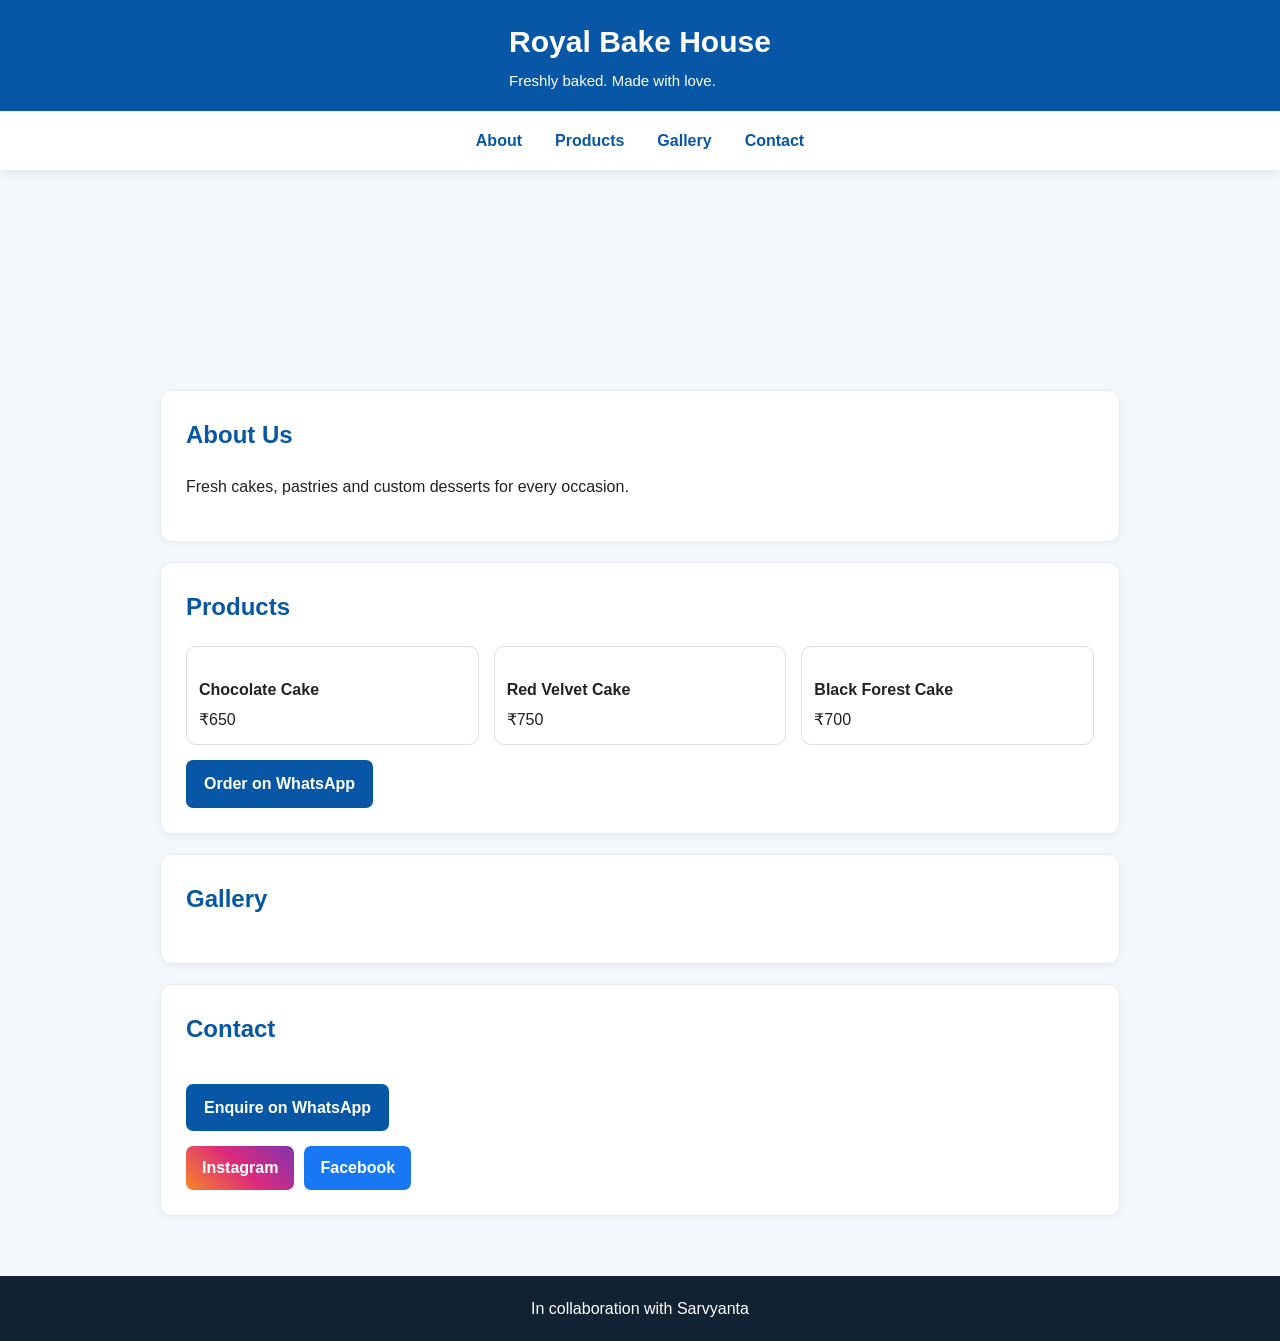
==== index.html @ 45d3e678 "Update index.html" ====
<!DOCTYPE html> <html lang="en"> <head> <meta charset="UTF-8"> <meta name="viewport" content="width=device-width, initial-scale=1.0"> <title>Business Website</title> <link rel="stylesheet" href="stele.css"> </head> <body> <!-- FIXED BUSINESS HEADER + NAVIGATION --> <div id="topBar"> <header> <img id="businessLogo" src="" alt="Business Logo"> <div id="businessIdentity"> <h1 id="businessName"> Business Name </h1> <p id="tagline"> Your business tagline </p> </div> </header> <!-- NAVIGATION --> <nav id="navigation"> <a href="#about" id="navAbout"> About </a> <a href="#services" id="navServices"> Services </a> <a href="#products" id="navProducts"> Products </a> <a href="#gallery" id="navGallery"> Gallery </a> <a href="#contact" id="navContact"> Contact </a> </nav> </div> <!-- MAIN CONTENT --> <main> <!-- ABOUT --> <section id="about"> <h2> About Us </h2> <p id="description"> Business description will appear here. </p> </section> <!-- SERVICES --> <section id="services"> <h2> Our Services </h2> <ul id="servicesList"></ul> </section> <!-- PRODUCTS --> <section id="products"> <h2> Products </h2> <div id="productsList"></div> </section> <!-- GALLERY --> <section id="gallery"> <h2> Gallery </h2> <div id="galleryList"></div> </section> <!-- CONTACT --> <section id="contact"> <h2> Contact </h2> <p id="phone"></p> <p id="location"></p> <!-- WHATSAPP --> <a id="whatsappButton" href="#" target="_blank"> Enquire on WhatsApp </a> <!-- SOCIAL LINKS --> <div id="socialLinks"> <a id="instagramButton" href="#" target="_blank"> Instagram </a> <a id="facebookButton" href="#" target="_blank"> Facebook </a> </div> </section> </main> <!-- FOOTER --> <footer> <p> Powered by Sarvyanta </p> </footer> <!-- GALLERY LIGHTBOX --> <div id="galleryLightbox"> <button id="galleryLightboxClose"> × </button> <button id="galleryPrev"> ‹ </button> <img id="galleryLightboxImage" src="" alt="Gallery Image"> <button id="galleryNext"> › </button> <div id="galleryLightboxCounter"></div> </div> <!-- ALL PHOTOS --> <div id="galleryAllPhotos"> <button id="galleryAllPhotosClose"> × </button> <h2 id="galleryAllPhotosTitle"> All Photos </h2> <div id="galleryAllPhotosGrid"></div> </div> <!-- JAVASCRIPT --> <script src="app.js"></script> </body> </html>
---- stele.css ----
/* =========================================
   SARVYANTA WEBSITE
   ========================================= */

:root {
    --sarvyanta-blue: #0757a6;
    --sarvyanta-light-blue: #eaf4ff;
    --sarvyanta-dark: #123;
    --white: #ffffff;
    --border: #dddddd;
}

* {
    box-sizing: border-box;
}

html {
    scroll-behavior: smooth;
}

body {
    margin: 0;
    font-family: Arial, Helvetica, sans-serif;
    background: #f7f9fc;
    color: #222;
    line-height: 1.6;
}

/* =========================================
   HEADER
   ========================================= */

header {
    text-align: center;
    background: var(--sarvyanta-blue);
    color: white;
    padding: 25px 15px;
}

#businessLogo {
    display: block;
    max-width: 210px;
    max-height: 210px;
    width: auto;
    height: auto;
    margin: 0 auto 15px;
    object-fit: contain;
}

header h1 {
    margin: 5px 0;
    color: white;
    font-size: 30px;
}

#tagline {
    margin: 5px 0;
    color: white;
    font-size: 16px;
}

/* =========================================
   NAVIGATION
   ========================================= */

nav {
    position: sticky;
    top: 0;
    z-index: 100;
    display: flex;
    justify-content: center;
    flex-wrap: wrap;
    gap: 5px;
    background: white;
    padding: 10px;
    box-shadow: 0 2px 6px rgba(0, 0, 0, 0.08);
}

nav a {
    color: var(--sarvyanta-blue);
    text-decoration: none;
    padding: 8px 14px;
    border-radius: 6px;
    font-weight: bold;
}

nav a:hover {
    background: var(--sarvyanta-light-blue);
}

/* =========================================
   MAIN
   ========================================= */

main {
    max-width: 1000px;
    margin: auto;
    padding: 20px;
}

section {
    background: white;
    margin-bottom: 20px;
    padding: 25px;
    border-radius: 12px;
    box-shadow: 0 2px 8px rgba(0, 0, 0, 0.06);
}

section h2 {
    margin-top: 0;
    color: var(--sarvyanta-blue);
}

/* =========================================
   SERVICES
   ========================================= */

#servicesList {
    padding-left: 20px;
}

#servicesList li {
    margin-bottom: 8px;
}

#services strong {
    display: block;
    margin-top: 18px;
    margin-bottom: 5px;
}

#services ul {
    margin-top: 5px;
}

/* =========================================
   WHATSAPP BUTTONS
   ========================================= */

#servicesWhatsappButton,
#productsWhatsappButton,
#whatsappButton {
    display: inline-block;
    margin-top: 15px;
    padding: 11px 18px;
    background: var(--sarvyanta-blue);
    color: white;
    text-decoration: none;
    border-radius: 7px;
    font-weight: bold;
}

#servicesWhatsappButton:hover,
#productsWhatsappButton:hover,
#whatsappButton:hover {
    opacity: 0.9;
}

/* =========================================
   PRODUCTS
   ========================================= */

#productsList {
    display: grid;
    grid-template-columns: repeat(auto-fit, minmax(180px, 1fr));
    gap: 15px;
}

#productsList li {
    list-style: none;
    border: 1px solid var(--border);
    border-radius: 10px;
    padding: 12px;
    background: #fff;
}

#productsList img {
    display: block;
    width: 100%;
    height: 170px;
    object-fit: cover;
    border-radius: 8px;
    margin-bottom: 10px;
}

#productsList strong {
    display: block;
    margin-bottom: 4px;
}

#products strong {
    display: block;
    margin-top: 18px;
}

/* =========================================
   GALLERY
   ========================================= */

#galleryList {
    display: grid;
    grid-template-columns: repeat(3, 1fr);
    gap: 12px;
    margin-top: 15px;
}

.gallery-item {
    width: 100%;
    height: 150px;
    overflow: hidden;
    border-radius: 10px;
    cursor: pointer;
    background: #eee;
}

.gallery-item img {
    display: block;
    width: 100%;
    height: 100%;
    object-fit: cover;
    transition: transform 0.25s ease;
}

.gallery-item:hover img {
    transform: scale(1.05);
}

/* =========================================
   VIEW ALL PHOTOS
   ========================================= */

#galleryViewAll {
    position: relative;
    height: 150px;
    border-radius: 10px;
    cursor: pointer;
    overflow: hidden;
    background: linear-gradient(
        135deg,
        #eaf4ff,
        #d8eaff
    );
    border: 1px solid #c8def5;

    display: flex;
    align-items: center;
    justify-content: center;
    text-align: center;
}

#galleryViewAll::before {
    content: "";
    position: absolute;
    top: 10px;
    left: 15px;
    width: 65px;
    height: 14px;
    background: #b9d9f7;
    border-radius: 5px 5px 0 0;
}

.gallery-folder-content {
    display: flex;
    flex-direction: column;
    align-items: center;
    justify-content: center;
    position: relative;
    z-index: 2;
}

.gallery-folder-icon {
    font-size: 42px;
    line-height: 1;
    margin-bottom: 8px;
}

.gallery-folder-title {
    font-size: 16px;
    font-weight: bold;
    color: var(--sarvyanta-blue);
}

.gallery-folder-count {
    font-size: 13px;
    color: #555;
    margin-top: 3px;
}

/* =========================================
   IMAGE VIEWER
   ========================================= */

#galleryLightbox {
    position: fixed;
    inset: 0;
    z-index: 1000;
    background: rgba(0, 0, 0, 0.95);

    display: none;
    flex-direction: column;
    align-items: center;
    justify-content: center;

    padding: 60px 20px 30px;

    touch-action: pan-y;
}

#galleryLightbox.active {
    display: flex;
}

#galleryLightboxImage {
    max-width: 92vw;
    max-height: 78vh;

    width: auto;
    height: auto;

    object-fit: contain;
    border-radius: 8px;

    user-select: none;
    -webkit-user-drag: none;

    transition: opacity 0.15s ease;
}

/* =========================================
   IMAGE COUNTER
   ========================================= */

#galleryLightboxCounter {
    color: white;
    font-size: 14px;
    margin-top: 12px;
}

/* =========================================
   LEFT / RIGHT BUTTONS
   ========================================= */

#galleryPrev,
#galleryNext {
    position: absolute;
    top: 50%;
    transform: translateY(-50%);

    width: 48px;
    height: 48px;

    border: none;
    border-radius: 50%;

    background: rgba(255, 255, 255, 0.18);
    color: white;

    font-size: 32px;
    line-height: 40px;

    cursor: pointer;

    z-index: 5;
}

#galleryPrev {
    left: 20px;
}

#galleryNext {
    right: 20px;
}

#galleryPrev:hover,
#galleryNext:hover {
    background: rgba(255, 255, 255, 0.3);
}

/* =========================================
   CLOSE BUTTON
   ========================================= */

#galleryLightboxClose {
    position: absolute;

    top: 15px;
    right: 20px;

    width: 45px;
    height: 45px;

    border: none;
    border-radius: 50%;

    background: rgba(255, 255, 255, 0.15);
    color: white;

    font-size: 32px;
    line-height: 40px;

    cursor: pointer;

    z-index: 10;
}

/* =========================================
   ALL PHOTOS
   ========================================= */

#galleryAllPhotos {
    position: fixed;
    inset: 0;
    z-index: 900;

    display: none;

    background: rgba(0, 0, 0, 0.95);

    overflow-y: auto;

    padding: 70px 20px 30px;
}

#galleryAllPhotos.active {
    display: block;
}

#galleryAllPhotosTitle {
    color: white;
    text-align: center;
    margin: 0 0 25px;
    font-size: 24px;
}

#galleryAllPhotosClose {
    position: fixed;

    top: 15px;
    right: 20px;

    width: 45px;
    height: 45px;

    border: none;
    border-radius: 50%;

    background: rgba(255, 255, 255, 0.15);
    color: white;

    font-size: 32px;

    cursor: pointer;

    z-index: 10;
}

#galleryAllPhotosGrid {
    max-width: 1000px;
    margin: auto;

    display: grid;
    grid-template-columns: repeat(3, 1fr);

    gap: 12px;
}

#galleryAllPhotosGrid img {
    width: 100%;
    height: 200px;

    object-fit: cover;

    border-radius: 10px;

    cursor: pointer;

    transition: transform 0.2s ease;
}

#galleryAllPhotosGrid img:hover {
    transform: scale(1.03);
}

/* =========================================
   CONTACT
   ========================================= */

#phone,
#location {
    margin: 8px 0;
}

/* =========================================
   SOCIAL LINKS
   ========================================= */

#socialLinks {
    display: flex;
    flex-wrap: wrap;
    gap: 10px;
    margin-top: 15px;
}

#socialLinks a {
    display: inline-block;
    padding: 9px 16px;

    color: white;
    text-decoration: none;

    border-radius: 7px;
    font-weight: bold;

    background: #333;
}

#socialLinks #instagramButton {
    background: linear-gradient(
        45deg,
        #f58529,
        #dd2a7b,
        #8134af
    );
}

#socialLinks #facebookButton {
    background: #1877f2;
}

/* =========================================
   FOOTER
   ========================================= */

footer {
    text-align: center;

    padding: 20px;

    background: var(--sarvyanta-dark);
    color: white;

    margin-top: 20px;
}

footer p {
    margin: 0;
}

/* =========================================
   MOBILE
   ========================================= */

@media (max-width: 700px) {

    header {
        padding: 20px 12px;
    }

    #businessLogo {
        max-width: 145px;
        max-height: 145px;
    }

    header h1 {
        font-size: 25px;
    }

    nav {
        justify-content: flex-start;
        overflow-x: auto;
        flex-wrap: nowrap;
    }

    nav a {
        white-space: nowrap;
        font-size: 14px;
    }

    main {
        padding: 12px;
    }

    section {
        padding: 18px;
    }

    /* Gallery thumbnails */

    #galleryList {
        grid-template-columns: repeat(2, 1fr);
        gap: 10px;
    }

    .gallery-item {
        height: 125px;
    }

    #galleryViewAll {
        height: 125px;
    }

    .gallery-folder-icon {
        font-size: 34px;
    }

    .gallery-folder-title {
        font-size: 14px;
    }

    .gallery-folder-count {
        font-size: 12px;
    }

    /* Full gallery */

    #galleryAllPhotosGrid {
        grid-template-columns: repeat(2, 1fr);
        gap: 8px;
    }

    #galleryAllPhotosGrid img {
        height: 145px;
    }

    /* Image viewer */

    #galleryLightbox {
        padding: 55px 10px 25px;
    }

    #galleryLightboxImage {
        max-width: 96vw;
        max-height: 75vh;
    }

    #galleryPrev,
    #galleryNext {
        width: 42px;
        height: 42px;

        font-size: 27px;
    }

    #galleryPrev {
        left: 8px;
    }

    #galleryNext {
        right: 8px;
    }

    #galleryLightboxClose,
    #galleryAllPhotosClose {
        width: 40px;
        height: 40px;
        font-size: 28px;
    }

    #productsList {
        grid-template-columns: repeat(2, 1fr);
    }

    #productsList img {
        height: 130px;
    }
}

/* =========================================
   VERY SMALL MOBILE
   ========================================= */

@media (max-width: 400px) {

    #galleryList {
        grid-template-columns: repeat(2, 1fr);
    }

    .gallery-item,
    #galleryViewAll {
        height: 110px;
    }

    #productsList {
        grid-template-columns: 1fr;
    }

    #galleryAllPhotosGrid {
        grid-template-columns: repeat(2, 1fr);
    }

    #galleryAllPhotosGrid img {
        height: 125px;
    }
}

/* ========================================= PROFESSIONAL PAGE BACKGROUND ========================================= */ body { background: #f4f7fb; } /* ========================================= FIXED TOP AREA ========================================= */ #topBar { position: fixed; top: 0; left: 0; right: 0; z-index: 500; background: white; box-shadow: 0 2px 12px rgba(0, 0, 0, 0.10); } /* ========================================= HEADER ========================================= */ #topBar header { position: relative; display: flex; align-items: center; justify-content: center; gap: 18px; background: var(--sarvyanta-blue); padding: 18px 20px; transition: padding 0.25s ease, min-height 0.25s ease; } /* Logo */ #topBar #businessLogo { max-width: 150px; max-height: 150px; margin: 0; transition: max-width 0.25s ease, max-height 0.25s ease; } /* Business identity */ #businessIdentity { text-align: left; } #topBar header h1 { margin: 0 0 3px; color: white; font-size: 30px; transition: font-size 0.25s ease; } #topBar #tagline { margin: 0; color: white; font-size: 15px; } /* ========================================= COMPACT HEADER WHEN SCROLLING ========================================= */ #topBar.scrolled header { padding: 8px 18px; min-height: 62px; } #topBar.scrolled #businessLogo { max-width: 48px; max-height: 48px; } #topBar.scrolled header h1 { font-size: 20px; } #topBar.scrolled #tagline { font-size: 12px; } /* ========================================= NAVIGATION ========================================= */ #topBar nav { position: relative; top: auto; background: white; padding: 8px 10px; border-top: 1px solid #e8edf3; box-shadow: none; } /* ========================================= PAGE CONTENT OFFSET ========================================= */ main { padding-top: 390px; } /* ========================================= PROFESSIONAL SECTIONS ========================================= */ section { background: #ffffff; border: 1px solid #e8edf3; box-shadow: 0 2px 8px rgba(20, 50, 90, 0.05); transition: box-shadow 0.2s ease, transform 0.2s ease; } section:hover { box-shadow: 0 5px 18px rgba(20, 50, 90, 0.08); } /* ========================================= MOBILE ========================================= */ @media (max-width: 700px) { #topBar header { min-height: 150px; padding: 12px 12px; gap: 12px; } #topBar #businessLogo { max-width: 105px; max-height: 105px; } #topBar header h1 { font-size: 22px; } #topBar #tagline { font-size: 13px; } #topBar nav { padding: 7px 8px; } main { padding-top: 205px; } /* Compact mobile header */ #topBar.scrolled header { min-height: 55px; padding: 6px 10px; } #topBar.scrolled #businessLogo { max-width: 42px; max-height: 42px; } #topBar.scrolled header h1 { font-size: 18px; } #topBar.scrolled #tagline { font-size: 11px; } } @media (max-width: 400px) { #topBar header { min-height: 130px; } #topBar #businessLogo { max-width: 85px; max-height: 85px; } #topBar header h1 { font-size: 19px; } main { padding-top: 185px; } }
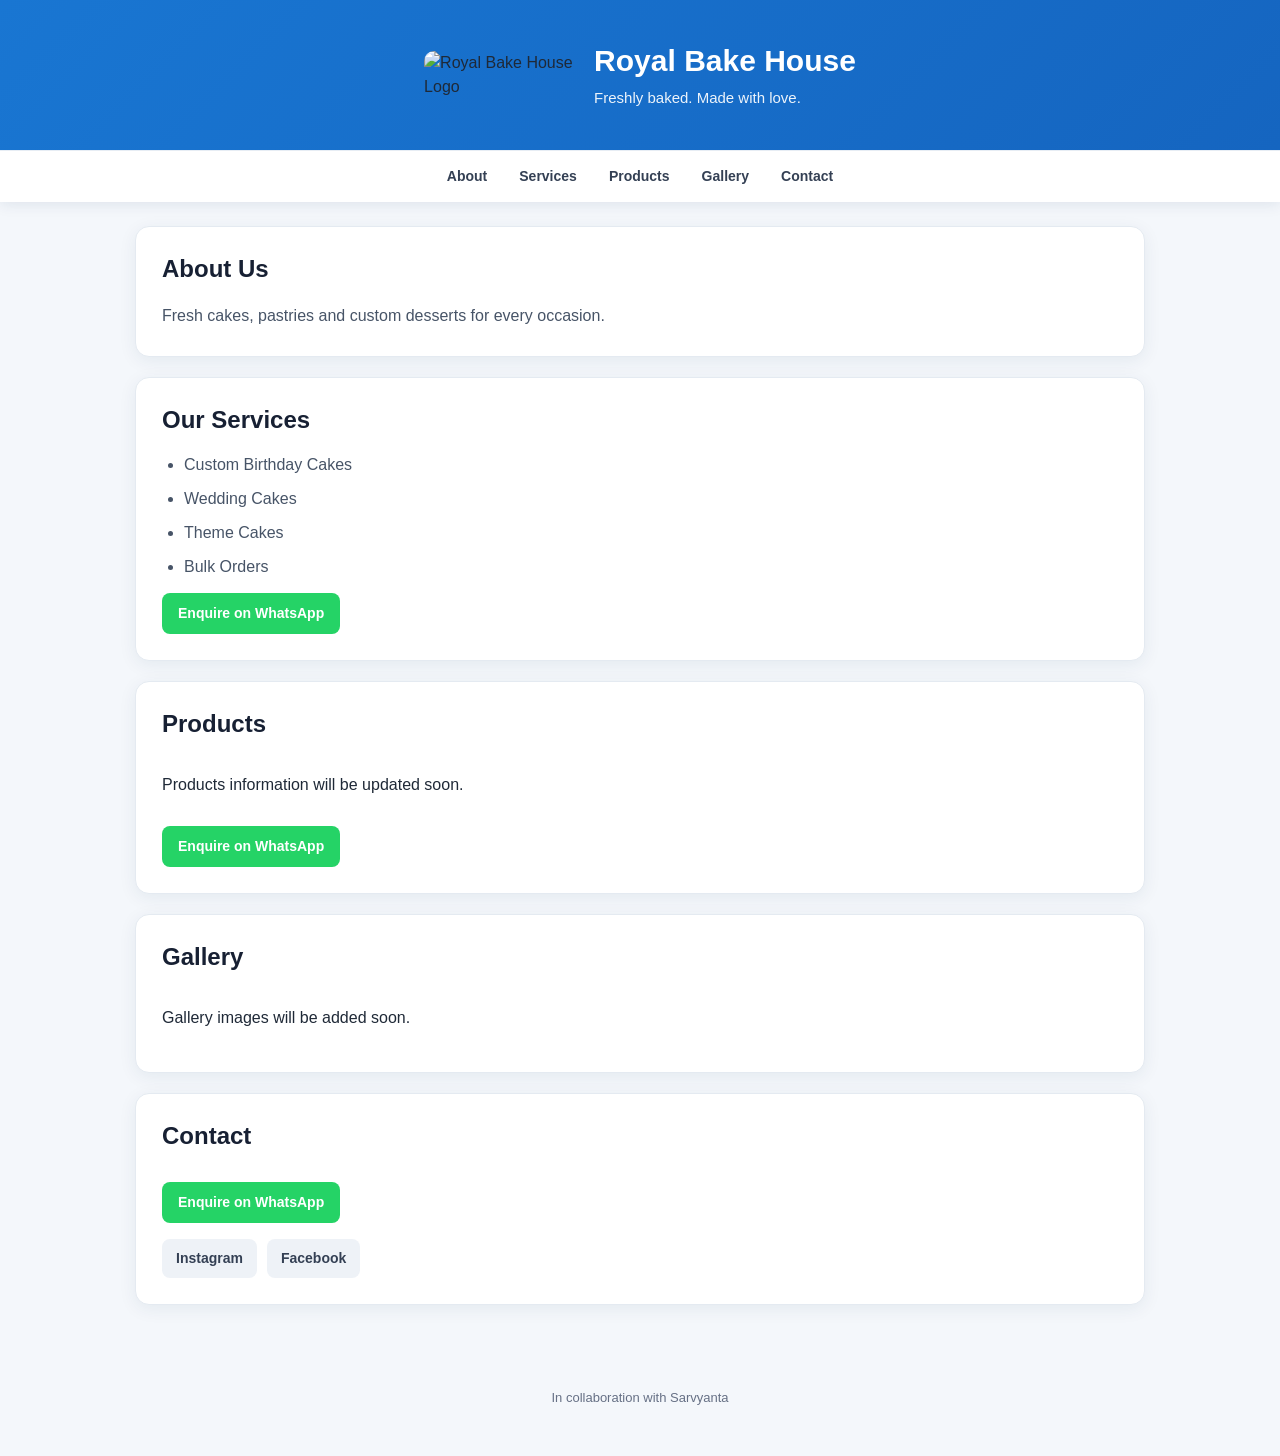
==== commit 45ae4a8a: "Update index.html" ====
--- a/index.html
+++ b/index.html
@@ -1 +1 @@
-<!DOCTYPE html> <html lang="en"> <head> <meta charset="UTF-8"> <meta name="viewport" content="width=device-width, initial-scale=1.0"> <title>Business Website</title> <link rel="stylesheet" href="stele.css"> </head> <body> <!-- FIXED BUSINESS HEADER + NAVIGATION --> <div id="topBar"> <header> <img id="businessLogo" src="" alt="Business Logo"> <div id="businessIdentity"> <h1 id="businessName"> Business Name </h1> <p id="tagline"> Your business tagline </p> </div> </header> <!-- NAVIGATION --> <nav id="navigation"> <a href="#about" id="navAbout"> About </a> <a href="#services" id="navServices"> Services </a> <a href="#products" id="navProducts"> Products </a> <a href="#gallery" id="navGallery"> Gallery </a> <a href="#contact" id="navContact"> Contact </a> </nav> </div> <!-- MAIN CONTENT --> <main> <!-- ABOUT --> <section id="about"> <h2> About Us </h2> <p id="description"> Business description will appear here. </p> </section> <!-- SERVICES --> <section id="services"> <h2> Our Services </h2> <ul id="servicesList"></ul> </section> <!-- PRODUCTS --> <section id="products"> <h2> Products </h2> <div id="productsList"></div> </section> <!-- GALLERY --> <section id="gallery"> <h2> Gallery </h2> <div id="galleryList"></div> </section> <!-- CONTACT --> <section id="contact"> <h2> Contact </h2> <p id="phone"></p> <p id="location"></p> <!-- WHATSAPP --> <a id="whatsappButton" href="#" target="_blank"> Enquire on WhatsApp </a> <!-- SOCIAL LINKS --> <div id="socialLinks"> <a id="instagramButton" href="#" target="_blank"> Instagram </a> <a id="facebookButton" href="#" target="_blank"> Facebook </a> </div> </section> </main> <!-- FOOTER --> <footer> <p> Powered by Sarvyanta </p> </footer> <!-- GALLERY LIGHTBOX --> <div id="galleryLightbox"> <button id="galleryLightboxClose"> × </button> <button id="galleryPrev"> ‹ </button> <img id="galleryLightboxImage" src="" alt="Gallery Image"> <button id="galleryNext"> › </button> <div id="galleryLightboxCounter"></div> </div> <!-- ALL PHOTOS --> <div id="galleryAllPhotos"> <button id="galleryAllPhotosClose"> × </button> <h2 id="galleryAllPhotosTitle"> All Photos </h2> <div id="galleryAllPhotosGrid"></div> </div> <!-- JAVASCRIPT --> <script src="app.js"></script> </body> </html> 
+<!DOCTYPE html> <html lang="en"> <head> <meta charset="UTF-8"> <meta name="viewport" content="width=device-width, initial-scale=1.0"> <title>Business Website</title> <link rel="stylesheet" href="stele.css"> </head> <body> <!-- ================================ HEADER ================================= --> <div id="topBar"> <header> <img id="businessLogo" src="" alt="Business Logo" > <div id="businessIdentity"> <h1 id="businessName"> Business Name </h1> <p id="tagline"> Your business tagline </p> </div> </header> <!-- ================================ NAVIGATION ================================= --> <nav id="navigation"> <a href="#about"> About </a> <a href="#services"> Services </a> <a href="#products"> Products </a> <a href="#gallery"> Gallery </a> <a href="#contact"> Contact </a> </nav> </div> <!-- ================================ MAIN ================================= --> <main> <!-- ABOUT --> <section id="about"> <h2> About Us </h2> <p id="description"> Business description will appear here. </p> </section> <!-- SERVICES --> <section id="services"> <h2> Our Services </h2> <ul id="servicesList"></ul> </section> <!-- PRODUCTS --> <section id="products"> <h2> Products </h2> <div id="productsList"></div> </section> <!-- GALLERY --> <section id="gallery"> <h2> Gallery </h2> <div id="galleryList"></div> </section> <!-- CONTACT --> <section id="contact"> <h2> Contact </h2> <p id="phone"></p> <p id="location"></p> <a id="whatsappButton" href="#" target="_blank" rel="noopener noreferrer" > Enquire on WhatsApp </a> <!-- SOCIAL --> <div id="socialLinks"> <a id="instagramButton" href="#" target="_blank" rel="noopener noreferrer" > Instagram </a> <a id="facebookButton" href="#" target="_blank" rel="noopener noreferrer" > Facebook </a> </div> </section> </main> <!-- ================================ FOOTER ================================= --> <footer> <p> Powered by Sarvyanta </p> </footer> <script src="app.js"></script> </body> </html> 
--- a/stele.css
+++ b/stele.css
@@ -1,696 +1 @@
-/* =========================================
-   SARVYANTA WEBSITE
-   ========================================= */
-
-:root {
-    --sarvyanta-blue: #0757a6;
-    --sarvyanta-light-blue: #eaf4ff;
-    --sarvyanta-dark: #123;
-    --white: #ffffff;
-    --border: #dddddd;
-}
-
-* {
-    box-sizing: border-box;
-}
-
-html {
-    scroll-behavior: smooth;
-}
-
-body {
-    margin: 0;
-    font-family: Arial, Helvetica, sans-serif;
-    background: #f7f9fc;
-    color: #222;
-    line-height: 1.6;
-}
-
-/* =========================================
-   HEADER
-   ========================================= */
-
-header {
-    text-align: center;
-    background: var(--sarvyanta-blue);
-    color: white;
-    padding: 25px 15px;
-}
-
-#businessLogo {
-    display: block;
-    max-width: 210px;
-    max-height: 210px;
-    width: auto;
-    height: auto;
-    margin: 0 auto 15px;
-    object-fit: contain;
-}
-
-header h1 {
-    margin: 5px 0;
-    color: white;
-    font-size: 30px;
-}
-
-#tagline {
-    margin: 5px 0;
-    color: white;
-    font-size: 16px;
-}
-
-/* =========================================
-   NAVIGATION
-   ========================================= */
-
-nav {
-    position: sticky;
-    top: 0;
-    z-index: 100;
-    display: flex;
-    justify-content: center;
-    flex-wrap: wrap;
-    gap: 5px;
-    background: white;
-    padding: 10px;
-    box-shadow: 0 2px 6px rgba(0, 0, 0, 0.08);
-}
-
-nav a {
-    color: var(--sarvyanta-blue);
-    text-decoration: none;
-    padding: 8px 14px;
-    border-radius: 6px;
-    font-weight: bold;
-}
-
-nav a:hover {
-    background: var(--sarvyanta-light-blue);
-}
-
-/* =========================================
-   MAIN
-   ========================================= */
-
-main {
-    max-width: 1000px;
-    margin: auto;
-    padding: 20px;
-}
-
-section {
-    background: white;
-    margin-bottom: 20px;
-    padding: 25px;
-    border-radius: 12px;
-    box-shadow: 0 2px 8px rgba(0, 0, 0, 0.06);
-}
-
-section h2 {
-    margin-top: 0;
-    color: var(--sarvyanta-blue);
-}
-
-/* =========================================
-   SERVICES
-   ========================================= */
-
-#servicesList {
-    padding-left: 20px;
-}
-
-#servicesList li {
-    margin-bottom: 8px;
-}
-
-#services strong {
-    display: block;
-    margin-top: 18px;
-    margin-bottom: 5px;
-}
-
-#services ul {
-    margin-top: 5px;
-}
-
-/* =========================================
-   WHATSAPP BUTTONS
-   ========================================= */
-
-#servicesWhatsappButton,
-#productsWhatsappButton,
-#whatsappButton {
-    display: inline-block;
-    margin-top: 15px;
-    padding: 11px 18px;
-    background: var(--sarvyanta-blue);
-    color: white;
-    text-decoration: none;
-    border-radius: 7px;
-    font-weight: bold;
-}
-
-#servicesWhatsappButton:hover,
-#productsWhatsappButton:hover,
-#whatsappButton:hover {
-    opacity: 0.9;
-}
-
-/* =========================================
-   PRODUCTS
-   ========================================= */
-
-#productsList {
-    display: grid;
-    grid-template-columns: repeat(auto-fit, minmax(180px, 1fr));
-    gap: 15px;
-}
-
-#productsList li {
-    list-style: none;
-    border: 1px solid var(--border);
-    border-radius: 10px;
-    padding: 12px;
-    background: #fff;
-}
-
-#productsList img {
-    display: block;
-    width: 100%;
-    height: 170px;
-    object-fit: cover;
-    border-radius: 8px;
-    margin-bottom: 10px;
-}
-
-#productsList strong {
-    display: block;
-    margin-bottom: 4px;
-}
-
-#products strong {
-    display: block;
-    margin-top: 18px;
-}
-
-/* =========================================
-   GALLERY
-   ========================================= */
-
-#galleryList {
-    display: grid;
-    grid-template-columns: repeat(3, 1fr);
-    gap: 12px;
-    margin-top: 15px;
-}
-
-.gallery-item {
-    width: 100%;
-    height: 150px;
-    overflow: hidden;
-    border-radius: 10px;
-    cursor: pointer;
-    background: #eee;
-}
-
-.gallery-item img {
-    display: block;
-    width: 100%;
-    height: 100%;
-    object-fit: cover;
-    transition: transform 0.25s ease;
-}
-
-.gallery-item:hover img {
-    transform: scale(1.05);
-}
-
-/* =========================================
-   VIEW ALL PHOTOS
-   ========================================= */
-
-#galleryViewAll {
-    position: relative;
-    height: 150px;
-    border-radius: 10px;
-    cursor: pointer;
-    overflow: hidden;
-    background: linear-gradient(
-        135deg,
-        #eaf4ff,
-        #d8eaff
-    );
-    border: 1px solid #c8def5;
-
-    display: flex;
-    align-items: center;
-    justify-content: center;
-    text-align: center;
-}
-
-#galleryViewAll::before {
-    content: "";
-    position: absolute;
-    top: 10px;
-    left: 15px;
-    width: 65px;
-    height: 14px;
-    background: #b9d9f7;
-    border-radius: 5px 5px 0 0;
-}
-
-.gallery-folder-content {
-    display: flex;
-    flex-direction: column;
-    align-items: center;
-    justify-content: center;
-    position: relative;
-    z-index: 2;
-}
-
-.gallery-folder-icon {
-    font-size: 42px;
-    line-height: 1;
-    margin-bottom: 8px;
-}
-
-.gallery-folder-title {
-    font-size: 16px;
-    font-weight: bold;
-    color: var(--sarvyanta-blue);
-}
-
-.gallery-folder-count {
-    font-size: 13px;
-    color: #555;
-    margin-top: 3px;
-}
-
-/* =========================================
-   IMAGE VIEWER
-   ========================================= */
-
-#galleryLightbox {
-    position: fixed;
-    inset: 0;
-    z-index: 1000;
-    background: rgba(0, 0, 0, 0.95);
-
-    display: none;
-    flex-direction: column;
-    align-items: center;
-    justify-content: center;
-
-    padding: 60px 20px 30px;
-
-    touch-action: pan-y;
-}
-
-#galleryLightbox.active {
-    display: flex;
-}
-
-#galleryLightboxImage {
-    max-width: 92vw;
-    max-height: 78vh;
-
-    width: auto;
-    height: auto;
-
-    object-fit: contain;
-    border-radius: 8px;
-
-    user-select: none;
-    -webkit-user-drag: none;
-
-    transition: opacity 0.15s ease;
-}
-
-/* =========================================
-   IMAGE COUNTER
-   ========================================= */
-
-#galleryLightboxCounter {
-    color: white;
-    font-size: 14px;
-    margin-top: 12px;
-}
-
-/* =========================================
-   LEFT / RIGHT BUTTONS
-   ========================================= */
-
-#galleryPrev,
-#galleryNext {
-    position: absolute;
-    top: 50%;
-    transform: translateY(-50%);
-
-    width: 48px;
-    height: 48px;
-
-    border: none;
-    border-radius: 50%;
-
-    background: rgba(255, 255, 255, 0.18);
-    color: white;
-
-    font-size: 32px;
-    line-height: 40px;
-
-    cursor: pointer;
-
-    z-index: 5;
-}
-
-#galleryPrev {
-    left: 20px;
-}
-
-#galleryNext {
-    right: 20px;
-}
-
-#galleryPrev:hover,
-#galleryNext:hover {
-    background: rgba(255, 255, 255, 0.3);
-}
-
-/* =========================================
-   CLOSE BUTTON
-   ========================================= */
-
-#galleryLightboxClose {
-    position: absolute;
-
-    top: 15px;
-    right: 20px;
-
-    width: 45px;
-    height: 45px;
-
-    border: none;
-    border-radius: 50%;
-
-    background: rgba(255, 255, 255, 0.15);
-    color: white;
-
-    font-size: 32px;
-    line-height: 40px;
-
-    cursor: pointer;
-
-    z-index: 10;
-}
-
-/* =========================================
-   ALL PHOTOS
-   ========================================= */
-
-#galleryAllPhotos {
-    position: fixed;
-    inset: 0;
-    z-index: 900;
-
-    display: none;
-
-    background: rgba(0, 0, 0, 0.95);
-
-    overflow-y: auto;
-
-    padding: 70px 20px 30px;
-}
-
-#galleryAllPhotos.active {
-    display: block;
-}
-
-#galleryAllPhotosTitle {
-    color: white;
-    text-align: center;
-    margin: 0 0 25px;
-    font-size: 24px;
-}
-
-#galleryAllPhotosClose {
-    position: fixed;
-
-    top: 15px;
-    right: 20px;
-
-    width: 45px;
-    height: 45px;
-
-    border: none;
-    border-radius: 50%;
-
-    background: rgba(255, 255, 255, 0.15);
-    color: white;
-
-    font-size: 32px;
-
-    cursor: pointer;
-
-    z-index: 10;
-}
-
-#galleryAllPhotosGrid {
-    max-width: 1000px;
-    margin: auto;
-
-    display: grid;
-    grid-template-columns: repeat(3, 1fr);
-
-    gap: 12px;
-}
-
-#galleryAllPhotosGrid img {
-    width: 100%;
-    height: 200px;
-
-    object-fit: cover;
-
-    border-radius: 10px;
-
-    cursor: pointer;
-
-    transition: transform 0.2s ease;
-}
-
-#galleryAllPhotosGrid img:hover {
-    transform: scale(1.03);
-}
-
-/* =========================================
-   CONTACT
-   ========================================= */
-
-#phone,
-#location {
-    margin: 8px 0;
-}
-
-/* =========================================
-   SOCIAL LINKS
-   ========================================= */
-
-#socialLinks {
-    display: flex;
-    flex-wrap: wrap;
-    gap: 10px;
-    margin-top: 15px;
-}
-
-#socialLinks a {
-    display: inline-block;
-    padding: 9px 16px;
-
-    color: white;
-    text-decoration: none;
-
-    border-radius: 7px;
-    font-weight: bold;
-
-    background: #333;
-}
-
-#socialLinks #instagramButton {
-    background: linear-gradient(
-        45deg,
-        #f58529,
-        #dd2a7b,
-        #8134af
-    );
-}
-
-#socialLinks #facebookButton {
-    background: #1877f2;
-}
-
-/* =========================================
-   FOOTER
-   ========================================= */
-
-footer {
-    text-align: center;
-
-    padding: 20px;
-
-    background: var(--sarvyanta-dark);
-    color: white;
-
-    margin-top: 20px;
-}
-
-footer p {
-    margin: 0;
-}
-
-/* =========================================
-   MOBILE
-   ========================================= */
-
-@media (max-width: 700px) {
-
-    header {
-        padding: 20px 12px;
-    }
-
-    #businessLogo {
-        max-width: 145px;
-        max-height: 145px;
-    }
-
-    header h1 {
-        font-size: 25px;
-    }
-
-    nav {
-        justify-content: flex-start;
-        overflow-x: auto;
-        flex-wrap: nowrap;
-    }
-
-    nav a {
-        white-space: nowrap;
-        font-size: 14px;
-    }
-
-    main {
-        padding: 12px;
-    }
-
-    section {
-        padding: 18px;
-    }
-
-    /* Gallery thumbnails */
-
-    #galleryList {
-        grid-template-columns: repeat(2, 1fr);
-        gap: 10px;
-    }
-
-    .gallery-item {
-        height: 125px;
-    }
-
-    #galleryViewAll {
-        height: 125px;
-    }
-
-    .gallery-folder-icon {
-        font-size: 34px;
-    }
-
-    .gallery-folder-title {
-        font-size: 14px;
-    }
-
-    .gallery-folder-count {
-        font-size: 12px;
-    }
-
-    /* Full gallery */
-
-    #galleryAllPhotosGrid {
-        grid-template-columns: repeat(2, 1fr);
-        gap: 8px;
-    }
-
-    #galleryAllPhotosGrid img {
-        height: 145px;
-    }
-
-    /* Image viewer */
-
-    #galleryLightbox {
-        padding: 55px 10px 25px;
-    }
-
-    #galleryLightboxImage {
-        max-width: 96vw;
-        max-height: 75vh;
-    }
-
-    #galleryPrev,
-    #galleryNext {
-        width: 42px;
-        height: 42px;
-
-        font-size: 27px;
-    }
-
-    #galleryPrev {
-        left: 8px;
-    }
-
-    #galleryNext {
-        right: 8px;
-    }
-
-    #galleryLightboxClose,
-    #galleryAllPhotosClose {
-        width: 40px;
-        height: 40px;
-        font-size: 28px;
-    }
-
-    #productsList {
-        grid-template-columns: repeat(2, 1fr);
-    }
-
-    #productsList img {
-        height: 130px;
-    }
-}
-
-/* =========================================
-   VERY SMALL MOBILE
-   ========================================= */
-
-@media (max-width: 400px) {
-
-    #galleryList {
-        grid-template-columns: repeat(2, 1fr);
-    }
-
-    .gallery-item,
-    #galleryViewAll {
-        height: 110px;
-    }
-
-    #productsList {
-        grid-template-columns: 1fr;
-    }
-
-    #galleryAllPhotosGrid {
-        grid-template-columns: repeat(2, 1fr);
-    }
-
-    #galleryAllPhotosGrid img {
-        height: 125px;
-    }
-}
-
-/* ========================================= PROFESSIONAL PAGE BACKGROUND ========================================= */ body { background: #f4f7fb; } /* ========================================= FIXED TOP AREA ========================================= */ #topBar { position: fixed; top: 0; left: 0; right: 0; z-index: 500; background: white; box-shadow: 0 2px 12px rgba(0, 0, 0, 0.10); } /* ========================================= HEADER ========================================= */ #topBar header { position: relative; display: flex; align-items: center; justify-content: center; gap: 18px; background: var(--sarvyanta-blue); padding: 18px 20px; transition: padding 0.25s ease, min-height 0.25s ease; } /* Logo */ #topBar #businessLogo { max-width: 150px; max-height: 150px; margin: 0; transition: max-width 0.25s ease, max-height 0.25s ease; } /* Business identity */ #businessIdentity { text-align: left; } #topBar header h1 { margin: 0 0 3px; color: white; font-size: 30px; transition: font-size 0.25s ease; } #topBar #tagline { margin: 0; color: white; font-size: 15px; } /* ========================================= COMPACT HEADER WHEN SCROLLING ========================================= */ #topBar.scrolled header { padding: 8px 18px; min-height: 62px; } #topBar.scrolled #businessLogo { max-width: 48px; max-height: 48px; } #topBar.scrolled header h1 { font-size: 20px; } #topBar.scrolled #tagline { font-size: 12px; } /* ========================================= NAVIGATION ========================================= */ #topBar nav { position: relative; top: auto; background: white; padding: 8px 10px; border-top: 1px solid #e8edf3; box-shadow: none; } /* ========================================= PAGE CONTENT OFFSET ========================================= */ main { padding-top: 390px; } /* ========================================= PROFESSIONAL SECTIONS ========================================= */ section { background: #ffffff; border: 1px solid #e8edf3; box-shadow: 0 2px 8px rgba(20, 50, 90, 0.05); transition: box-shadow 0.2s ease, transform 0.2s ease; } section:hover { box-shadow: 0 5px 18px rgba(20, 50, 90, 0.08); } /* ========================================= MOBILE ========================================= */ @media (max-width: 700px) { #topBar header { min-height: 150px; padding: 12px 12px; gap: 12px; } #topBar #businessLogo { max-width: 105px; max-height: 105px; } #topBar header h1 { font-size: 22px; } #topBar #tagline { font-size: 13px; } #topBar nav { padding: 7px 8px; } main { padding-top: 205px; } /* Compact mobile header */ #topBar.scrolled header { min-height: 55px; padding: 6px 10px; } #topBar.scrolled #businessLogo { max-width: 42px; max-height: 42px; } #topBar.scrolled header h1 { font-size: 18px; } #topBar.scrolled #tagline { font-size: 11px; } } @media (max-width: 400px) { #topBar header { min-height: 130px; } #topBar #businessLogo { max-width: 85px; max-height: 85px; } #topBar header h1 { font-size: 19px; } main { padding-top: 185px; } } 
+:root { --page-background: #f4f7fb; --card-background: #ffffff; --card-border: #e4eaf1; --soft-shadow: rgba(20, 50, 90, 0.07); --primary: #1976d2; --primary-dark: #125ea8; --text: #1f2937; --muted: #667085; --topbar-height: 0px; } /* ========================================================= GLOBAL ========================================================= */ * { box-sizing: border-box; } html { scroll-behavior: smooth; } body { margin: 0; font-family: Arial, Helvetica, sans-serif; background: var(--page-background); color: var(--text); line-height: 1.5; } img { max-width: 100%; } a { -webkit-tap-highlight-color: transparent; } /* ========================================================= FIXED TOP BAR ========================================================= */ #topBar { position: fixed; top: 0; left: 0; right: 0; z-index: 500; background: #ffffff; box-shadow: 0 2px 14px rgba(20, 50, 90, 0.10); } /* ========================================================= HEADER ========================================================= */ #topBar header { display: flex; align-items: center; justify-content: center; gap: 20px; padding: 20px; min-height: 150px; background: linear-gradient( 135deg, #1976d2 0%, #1565c0 100% ); transition: padding 0.25s ease, min-height 0.25s ease; } /* ========================================================= BUSINESS LOGO ========================================================= */ #businessLogo { display: block; width: auto; height: auto; max-width: 150px; max-height: 150px; object-fit: contain; border-radius: 10px; transition: max-width 0.25s ease, max-height 0.25s ease; } /* ========================================================= BUSINESS IDENTITY ========================================================= */ #businessIdentity { text-align: left; max-width: 650px; } #topBar header h1 { margin: 0; color: #ffffff; font-size: 30px; line-height: 1.2; font-weight: 700; transition: font-size 0.25s ease; } #tagline { margin: 8px 0 0; color: rgba(255, 255, 255, 0.92); font-size: 15px; line-height: 1.4; transition: font-size 0.25s ease, margin 0.25s ease; } /* ========================================================= COMPACT HEADER ON SCROLL ========================================================= */ #topBar.scrolled header { min-height: 62px; padding: 7px 18px; } #topBar.scrolled #businessLogo { max-width: 46px; max-height: 46px; border-radius: 7px; } #topBar.scrolled header h1 { font-size: 20px; } #topBar.scrolled #tagline { font-size: 12px; margin-top: 2px; } /* ========================================================= NAVIGATION ========================================================= */ #navigation { display: flex; justify-content: center; align-items: center; gap: 4px; padding: 7px 10px; background: #ffffff; border-top: 1px solid #e7edf4; } #navigation a { display: inline-block; padding: 8px 14px; color: #344054; text-decoration: none; font-size: 14px; font-weight: 600; border-radius: 7px; transition: background 0.2s ease, color 0.2s ease, transform 0.2s ease; } #navigation a:hover { background: #eef5ff; color: var(--primary); } #navigation a:active { transform: scale(0.97); } /* ========================================================= MAIN CONTENT ========================================================= */ main { width: 100%; max-width: 1050px; margin: 0 auto; padding: calc(var(--topbar-height, 0px) + 24px) 20px 25px; } /* ========================================================= SECTIONS / CARDS ========================================================= */ section { background: var(--card-background); border: 1px solid var(--card-border); border-radius: 14px; padding: 26px; margin-bottom: 20px; box-shadow: 0 4px 18px var(--soft-shadow); scroll-margin-top: calc(var(--topbar-height, 0px) + 14px); } section h2 { margin: 0 0 18px; font-size: 24px; line-height: 1.3; color: #172033; } /* ========================================================= ABOUT ========================================================= */ #description { white-space: pre-line; line-height: 1.75; margin: 0; color: #475467; } /* ========================================================= SERVICES ========================================================= */ #servicesList { margin: 0; padding-left: 22px; } #servicesList li { margin-bottom: 9px; line-height: 1.55; color: #475467; } #servicesList li:last-child { margin-bottom: 0; } /* ========================================================= NOTES ========================================================= */ .services-notes, .products-notes { margin-top: 20px; padding: 15px 17px; background: #f8fafc; border: 1px solid #e5eaf0; border-radius: 9px; } .services-notes p, .products-notes p { margin: 7px 0; line-height: 1.5; font-size: 14px; color: #475467; } .services-notes p:first-child, .products-notes p:first-child { margin-top: 0; } .services-notes p:last-child, .products-notes p:last-child { margin-bottom: 0; } /* ========================================================= PRODUCTS ========================================================= */ #productsList { display: grid; grid-template-columns: repeat( auto-fit, minmax(230px, 1fr) ); gap: 16px; } .product-card { padding: 20px; background: #ffffff; border: 1px solid #e4eaf1; border-radius: 11px; box-shadow: 0 3px 12px rgba(20, 50, 90, 0.05); transition: transform 0.2s ease, box-shadow 0.2s ease; } .product-card:hover { transform: translateY(-2px); box-shadow: 0 6px 18px rgba(20, 50, 90, 0.09); } .product-card h3 { margin: 0 0 10px; font-size: 17px; line-height: 1.4; color: #1f2937; } .product-card p { color: #667085; line-height: 1.5; } .product-price { font-weight: 700; font-size: 19px; margin: 12px 0; color: #172033; } /* ========================================================= WHATSAPP BUTTONS ========================================================= */ .whatsapp-enquire, .whatsapp-order, #whatsappButton { display: inline-block; margin-top: 13px; padding: 10px 16px; border-radius: 8px; background: #25d366; color: #ffffff; text-decoration: none; font-size: 14px; font-weight: 700; transition: opacity 0.2s ease, transform 0.2s ease; } .whatsapp-enquire:hover, .whatsapp-order:hover, #whatsappButton:hover { opacity: 0.9; transform: translateY(-1px); } .whatsapp-enquire:active, .whatsapp-order:active, #whatsappButton:active { transform: translateY(0); } /* ========================================================= GALLERY ========================================================= */ #galleryList { display: grid; grid-template-columns: repeat( auto-fit, minmax(180px, 1fr) ); gap: 13px; } .gallery-item { position: relative; overflow: hidden; border-radius: 11px; background: #f3f5f8; cursor: pointer; border: 1px solid #e5eaf0; } .gallery-item img { display: block; width: 100%; aspect-ratio: 1 / 1; object-fit: cover; transition: transform 0.3s ease; } .gallery-item:hover img { transform: scale(1.05); } /* ========================================================= VIEW ALL PHOTOS ========================================================= */ .gallery-folder { display: flex; align-items: center; justify-content: center; min-height: 180px; padding: 20px; border-radius: 11px; background: #f8fafc; border: 1px dashed #cbd5e1; text-align: center; font-weight: 700; color: #475467; cursor: pointer; transition: background 0.2s ease, border-color 0.2s ease, color 0.2s ease; } .gallery-folder:hover { background: #eef5ff; border-color: #90baf0; color: var(--primary); } /* ========================================================= GALLERY LIGHTBOX ========================================================= */ #galleryLightbox { display: none; position: fixed; inset: 0; z-index: 1000; align-items: center; justify-content: center; background: rgba(0, 0, 0, 0.94); padding: 20px; } #galleryLightboxImage { max-width: 90vw; max-height: 85vh; object-fit: contain; border-radius: 4px; } /* ========================================================= LIGHTBOX BUTTONS ========================================================= */ #galleryLightboxClose, #galleryPrev, #galleryNext, #galleryAllPhotosClose { border: 0; background: transparent; color: #ffffff; cursor: pointer; } #galleryLightboxClose { position: absolute; top: 12px; right: 18px; font-size: 38px; line-height: 1; padding: 5px; } #galleryPrev, #galleryNext { position: absolute; top: 50%; transform: translateY(-50%); font-size: 50px; line-height: 1; padding: 12px 20px; } #galleryPrev { left: 8px; } #galleryNext { right: 8px; } #galleryLightboxCounter { position: absolute; bottom: 15px; left: 50%; transform: translateX(-50%); color: #ffffff; font-size: 14px; } /* ========================================================= ALL PHOTOS ========================================================= */ #galleryAllPhotos { display: none; position: fixed; inset: 0; z-index: 900; overflow-y: auto; padding: 65px 20px 35px; background: #ffffff; } #galleryAllPhotosTitle { max-width: 1050px; margin: 0 auto 22px; font-size: 25px; color: #172033; } #galleryAllPhotosGrid { max-width: 1050px; margin: auto; display: grid; grid-template-columns: repeat( auto-fit, minmax(160px, 1fr) ); gap: 13px; } #galleryAllPhotosGrid img { display: block; width: 100%; aspect-ratio: 1 / 1; object-fit: cover; border-radius: 9px; cursor: pointer; border: 1px solid #e5eaf0; transition: transform 0.2s ease; } #galleryAllPhotosGrid img:hover { transform: scale(1.02); } #galleryAllPhotosClose { position: fixed; top: 13px; right: 18px; z-index: 10; color: #222222; font-size: 36px; line-height: 1; } /* ========================================================= CONTACT ========================================================= */ #contact p { line-height: 1.6; color: #475467; } #socialLinks { display: flex; flex-wrap: wrap; gap: 10px; margin-top: 16px; } #socialLinks a { display: inline-block; padding: 9px 14px; border-radius: 8px; background: #eef2f7; color: #344054; text-decoration: none; font-size: 14px; font-weight: 600; transition: background 0.2s ease, color 0.2s ease; } #socialLinks a:hover { background: #e5edf8; color: var(--primary); } /* ========================================================= FOOTER ========================================================= */ footer { padding: 25px 15px 35px; text-align: center; color: #667085; font-size: 13px; } /* ========================================================= MOBILE ========================================================= */ @media (max-width: 600px) { #topBar header { min-height: 150px; padding: 12px; gap: 12px; } #businessLogo { max-width: 100px; max-height: 100px; border-radius: 8px; } #businessIdentity { max-width: calc(100% - 115px); } #topBar header h1 { font-size: 22px; } #tagline { font-size: 13px; margin-top: 6px; } /* Navigation */ #navigation { overflow-x: auto; justify-content: flex-start; white-space: nowrap; padding: 7px 8px; scrollbar-width: none; } #navigation::-webkit-scrollbar { display: none; } #navigation a { flex: 0 0 auto; padding: 7px 11px; font-size: 13px; } /* Compact header */ #topBar.scrolled header { min-height: 55px; padding: 6px 10px; } #topBar.scrolled #businessLogo { max-width: 40px; max-height: 40px; } #topBar.scrolled header h1 { font-size: 18px; } #topBar.scrolled #tagline { font-size: 11px; margin-top: 2px; } /* Main */ main { padding: calc(var(--topbar-height, 0px) + 12px) 12px 15px; } /* Cards */ section { padding: 19px; margin-bottom: 15px; border-radius: 11px; } section h2 { font-size: 21px; margin-bottom: 15px; } /* Products */ #productsList { grid-template-columns: 1fr; } /* Gallery */ #galleryList { grid-template-columns: repeat( 2, minmax(0, 1fr) ); } .gallery-folder { min-height: 150px; } /* Lightbox */ #galleryLightbox { padding: 10px; } #galleryLightboxImage { max-width: 94vw; max-height: 78vh; } #galleryPrev, #galleryNext { font-size: 38px; padding: 10px; } #galleryPrev { left: 2px; } #galleryNext { right: 2px; } /* All photos */ #galleryAllPhotos { padding: 58px 12px 25px; } #galleryAllPhotosGrid { grid-template-columns: repeat( 2, minmax(0, 1fr) ); gap: 9px; } } /* ========================================================= VERY SMALL MOBILE ========================================================= */ @media (max-width: 380px) { #topBar header { gap: 8px; } #businessLogo { max-width: 82px; max-height: 82px; } #businessIdentity { max-width: calc(100% - 92px); } #topBar header h1 { font-size: 19px; } #tagline { font-size: 12px; } #galleryList { grid-template-columns: 1fr; } } 
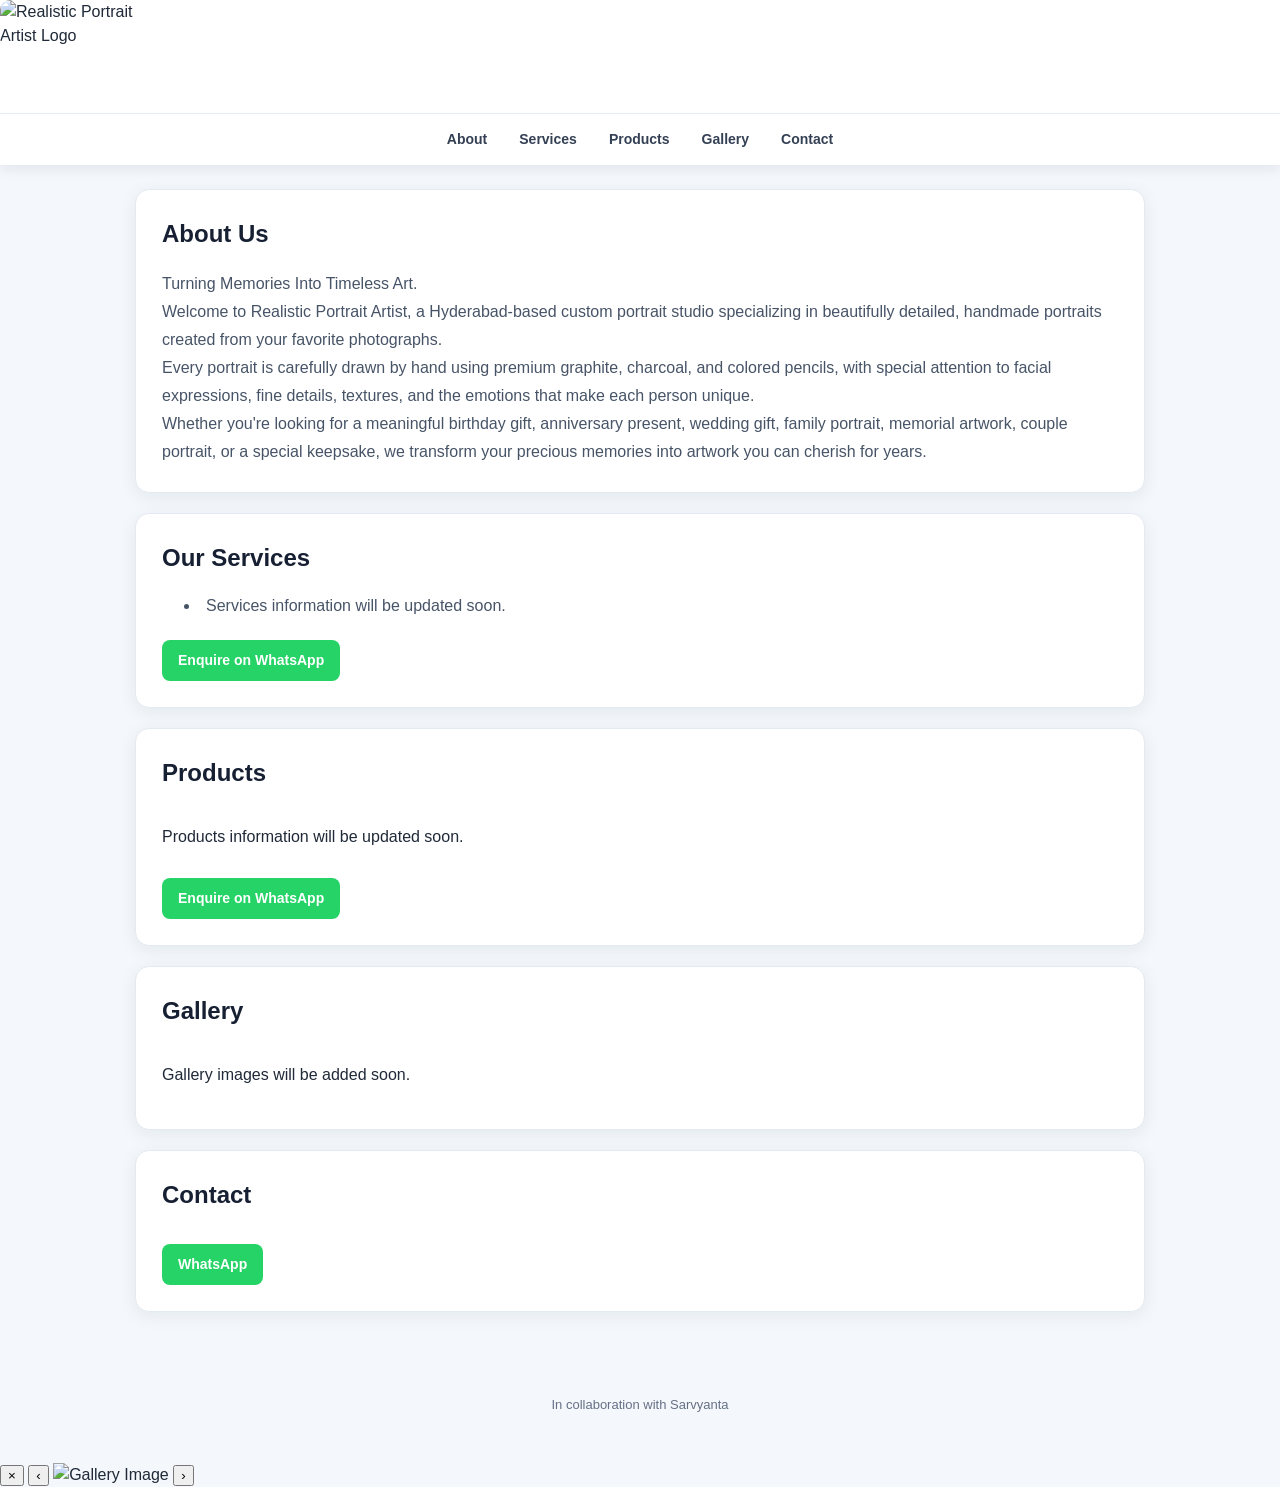
==== commit 4ecb8b3b: "Update index.html" ====
--- a/index.html
+++ b/index.html
@@ -1 +1,176 @@
-<!DOCTYPE html> <html lang="en"> <head> <meta charset="UTF-8"> <meta name="viewport" content="width=device-width, initial-scale=1.0"> <title>Business Website</title> <link rel="stylesheet" href="stele.css"> </head> <body> <!-- ================================ HEADER ================================= --> <div id="topBar"> <header> <img id="businessLogo" src="" alt="Business Logo" > <div id="businessIdentity"> <h1 id="businessName"> Business Name </h1> <p id="tagline"> Your business tagline </p> </div> </header> <!-- ================================ NAVIGATION ================================= --> <nav id="navigation"> <a href="#about"> About </a> <a href="#services"> Services </a> <a href="#products"> Products </a> <a href="#gallery"> Gallery </a> <a href="#contact"> Contact </a> </nav> </div> <!-- ================================ MAIN ================================= --> <main> <!-- ABOUT --> <section id="about"> <h2> About Us </h2> <p id="description"> Business description will appear here. </p> </section> <!-- SERVICES --> <section id="services"> <h2> Our Services </h2> <ul id="servicesList"></ul> </section> <!-- PRODUCTS --> <section id="products"> <h2> Products </h2> <div id="productsList"></div> </section> <!-- GALLERY --> <section id="gallery"> <h2> Gallery </h2> <div id="galleryList"></div> </section> <!-- CONTACT --> <section id="contact"> <h2> Contact </h2> <p id="phone"></p> <p id="location"></p> <a id="whatsappButton" href="#" target="_blank" rel="noopener noreferrer" > Enquire on WhatsApp </a> <!-- SOCIAL --> <div id="socialLinks"> <a id="instagramButton" href="#" target="_blank" rel="noopener noreferrer" > Instagram </a> <a id="facebookButton" href="#" target="_blank" rel="noopener noreferrer" > Facebook </a> </div> </section> </main> <!-- ================================ FOOTER ================================= --> <footer> <p> Powered by Sarvyanta </p> </footer> <script src="app.js"></script> </body> </html> 
+<!DOCTYPE html>
+<html lang="en">
+<head>
+    <meta charset="UTF-8">
+    <meta name="viewport" content="width=device-width, initial-scale=1.0">
+
+    <title>Realistic Portrait Artist</title>
+
+    <link rel="stylesheet" href="stele.css">
+</head>
+
+<body>
+
+<header id="topBar">
+
+    <div class="header-inner">
+
+        <div class="brand">
+
+            <img
+                id="businessLogo"
+                src=""
+                alt="Business Logo"
+            >
+
+            <div>
+                <h1 id="businessName">Loading...</h1>
+                <p id="tagline"></p>
+            </div>
+
+        </div>
+
+    </div>
+
+    <nav id="navigation">
+        <a href="#about">About</a>
+        <a href="#services">Services</a>
+        <a href="#products">Products</a>
+        <a href="#gallery">Gallery</a>
+        <a href="#contact">Contact</a>
+    </nav>
+
+</header>
+
+
+<main>
+
+    <!-- ABOUT -->
+
+    <section id="about" class="section-card">
+
+        <h2>About Us</h2>
+
+        <p id="description"></p>
+
+    </section>
+
+
+    <!-- SERVICES -->
+
+    <section id="services" class="section-card">
+
+        <h2>Our Services</h2>
+
+        <div id="servicesList"></div>
+
+    </section>
+
+
+    <!-- PRODUCTS -->
+
+    <section id="products" class="section-card">
+
+        <h2>Products</h2>
+
+        <div id="productsList"></div>
+
+        <div id="productsNotes"></div>
+
+    </section>
+
+
+    <!-- GALLERY -->
+
+    <section id="gallery" class="section-card">
+
+        <h2>Gallery</h2>
+
+        <div id="galleryList" class="gallery-grid"></div>
+
+    </section>
+
+
+    <!-- CONTACT -->
+
+    <section id="contact" class="section-card">
+
+        <h2>Contact</h2>
+
+        <p id="phone"></p>
+
+        <p id="location"></p>
+
+        <div class="contact-buttons">
+
+            <a
+                id="whatsappButton"
+                class="button whatsapp"
+                href="#"
+                target="_blank"
+                rel="noopener noreferrer"
+            >
+                WhatsApp
+            </a>
+
+            <a
+                id="instagramButton"
+                class="button instagram"
+                href="#"
+                target="_blank"
+                rel="noopener noreferrer"
+            >
+                Instagram
+            </a>
+
+            <a
+                id="facebookButton"
+                class="button facebook"
+                href="#"
+                target="_blank"
+                rel="noopener noreferrer"
+            >
+                Facebook
+            </a>
+
+        </div>
+
+    </section>
+
+</main>
+
+
+<footer>
+
+    <p>Powered by Sarvyanta</p>
+
+</footer>
+
+
+<!-- GALLERY LIGHTBOX -->
+
+<div id="lightbox" class="lightbox">
+
+    <button id="lightboxClose" class="lightbox-close">
+        ×
+    </button>
+
+    <button id="lightboxPrev" class="lightbox-arrow left">
+        ‹
+    </button>
+
+    <img id="lightboxImage" src="" alt="Gallery Image">
+
+    <button id="lightboxNext" class="lightbox-arrow right">
+        ›
+    </button>
+
+    <div id="lightboxCounter"></div>
+
+</div>
+
+
+<script src="app.js"></script>
+
+</body>
+</html>
--- a/stele.css
+++ b/stele.css
@@ -1 +1 @@
-:root { --page-background: #f4f7fb; --card-background: #ffffff; --card-border: #e4eaf1; --soft-shadow: rgba(20, 50, 90, 0.07); --primary: #1976d2; --primary-dark: #125ea8; --text: #1f2937; --muted: #667085; --topbar-height: 0px; } /* ========================================================= GLOBAL ========================================================= */ * { box-sizing: border-box; } html { scroll-behavior: smooth; } body { margin: 0; font-family: Arial, Helvetica, sans-serif; background: var(--page-background); color: var(--text); line-height: 1.5; } img { max-width: 100%; } a { -webkit-tap-highlight-color: transparent; } /* ========================================================= FIXED TOP BAR ========================================================= */ #topBar { position: fixed; top: 0; left: 0; right: 0; z-index: 500; background: #ffffff; box-shadow: 0 2px 14px rgba(20, 50, 90, 0.10); } /* ========================================================= HEADER ========================================================= */ #topBar header { display: flex; align-items: center; justify-content: center; gap: 20px; padding: 20px; min-height: 150px; background: linear-gradient( 135deg, #1976d2 0%, #1565c0 100% ); transition: padding 0.25s ease, min-height 0.25s ease; } /* ========================================================= BUSINESS LOGO ========================================================= */ #businessLogo { display: block; width: auto; height: auto; max-width: 150px; max-height: 150px; object-fit: contain; border-radius: 10px; transition: max-width 0.25s ease, max-height 0.25s ease; } /* ========================================================= BUSINESS IDENTITY ========================================================= */ #businessIdentity { text-align: left; max-width: 650px; } #topBar header h1 { margin: 0; color: #ffffff; font-size: 30px; line-height: 1.2; font-weight: 700; transition: font-size 0.25s ease; } #tagline { margin: 8px 0 0; color: rgba(255, 255, 255, 0.92); font-size: 15px; line-height: 1.4; transition: font-size 0.25s ease, margin 0.25s ease; } /* ========================================================= COMPACT HEADER ON SCROLL ========================================================= */ #topBar.scrolled header { min-height: 62px; padding: 7px 18px; } #topBar.scrolled #businessLogo { max-width: 46px; max-height: 46px; border-radius: 7px; } #topBar.scrolled header h1 { font-size: 20px; } #topBar.scrolled #tagline { font-size: 12px; margin-top: 2px; } /* ========================================================= NAVIGATION ========================================================= */ #navigation { display: flex; justify-content: center; align-items: center; gap: 4px; padding: 7px 10px; background: #ffffff; border-top: 1px solid #e7edf4; } #navigation a { display: inline-block; padding: 8px 14px; color: #344054; text-decoration: none; font-size: 14px; font-weight: 600; border-radius: 7px; transition: background 0.2s ease, color 0.2s ease, transform 0.2s ease; } #navigation a:hover { background: #eef5ff; color: var(--primary); } #navigation a:active { transform: scale(0.97); } /* ========================================================= MAIN CONTENT ========================================================= */ main { width: 100%; max-width: 1050px; margin: 0 auto; padding: calc(var(--topbar-height, 0px) + 24px) 20px 25px; } /* ========================================================= SECTIONS / CARDS ========================================================= */ section { background: var(--card-background); border: 1px solid var(--card-border); border-radius: 14px; padding: 26px; margin-bottom: 20px; box-shadow: 0 4px 18px var(--soft-shadow); scroll-margin-top: calc(var(--topbar-height, 0px) + 14px); } section h2 { margin: 0 0 18px; font-size: 24px; line-height: 1.3; color: #172033; } /* ========================================================= ABOUT ========================================================= */ #description { white-space: pre-line; line-height: 1.75; margin: 0; color: #475467; } /* ========================================================= SERVICES ========================================================= */ #servicesList { margin: 0; padding-left: 22px; } #servicesList li { margin-bottom: 9px; line-height: 1.55; color: #475467; } #servicesList li:last-child { margin-bottom: 0; } /* ========================================================= NOTES ========================================================= */ .services-notes, .products-notes { margin-top: 20px; padding: 15px 17px; background: #f8fafc; border: 1px solid #e5eaf0; border-radius: 9px; } .services-notes p, .products-notes p { margin: 7px 0; line-height: 1.5; font-size: 14px; color: #475467; } .services-notes p:first-child, .products-notes p:first-child { margin-top: 0; } .services-notes p:last-child, .products-notes p:last-child { margin-bottom: 0; } /* ========================================================= PRODUCTS ========================================================= */ #productsList { display: grid; grid-template-columns: repeat( auto-fit, minmax(230px, 1fr) ); gap: 16px; } .product-card { padding: 20px; background: #ffffff; border: 1px solid #e4eaf1; border-radius: 11px; box-shadow: 0 3px 12px rgba(20, 50, 90, 0.05); transition: transform 0.2s ease, box-shadow 0.2s ease; } .product-card:hover { transform: translateY(-2px); box-shadow: 0 6px 18px rgba(20, 50, 90, 0.09); } .product-card h3 { margin: 0 0 10px; font-size: 17px; line-height: 1.4; color: #1f2937; } .product-card p { color: #667085; line-height: 1.5; } .product-price { font-weight: 700; font-size: 19px; margin: 12px 0; color: #172033; } /* ========================================================= WHATSAPP BUTTONS ========================================================= */ .whatsapp-enquire, .whatsapp-order, #whatsappButton { display: inline-block; margin-top: 13px; padding: 10px 16px; border-radius: 8px; background: #25d366; color: #ffffff; text-decoration: none; font-size: 14px; font-weight: 700; transition: opacity 0.2s ease, transform 0.2s ease; } .whatsapp-enquire:hover, .whatsapp-order:hover, #whatsappButton:hover { opacity: 0.9; transform: translateY(-1px); } .whatsapp-enquire:active, .whatsapp-order:active, #whatsappButton:active { transform: translateY(0); } /* ========================================================= GALLERY ========================================================= */ #galleryList { display: grid; grid-template-columns: repeat( auto-fit, minmax(180px, 1fr) ); gap: 13px; } .gallery-item { position: relative; overflow: hidden; border-radius: 11px; background: #f3f5f8; cursor: pointer; border: 1px solid #e5eaf0; } .gallery-item img { display: block; width: 100%; aspect-ratio: 1 / 1; object-fit: cover; transition: transform 0.3s ease; } .gallery-item:hover img { transform: scale(1.05); } /* ========================================================= VIEW ALL PHOTOS ========================================================= */ .gallery-folder { display: flex; align-items: center; justify-content: center; min-height: 180px; padding: 20px; border-radius: 11px; background: #f8fafc; border: 1px dashed #cbd5e1; text-align: center; font-weight: 700; color: #475467; cursor: pointer; transition: background 0.2s ease, border-color 0.2s ease, color 0.2s ease; } .gallery-folder:hover { background: #eef5ff; border-color: #90baf0; color: var(--primary); } /* ========================================================= GALLERY LIGHTBOX ========================================================= */ #galleryLightbox { display: none; position: fixed; inset: 0; z-index: 1000; align-items: center; justify-content: center; background: rgba(0, 0, 0, 0.94); padding: 20px; } #galleryLightboxImage { max-width: 90vw; max-height: 85vh; object-fit: contain; border-radius: 4px; } /* ========================================================= LIGHTBOX BUTTONS ========================================================= */ #galleryLightboxClose, #galleryPrev, #galleryNext, #galleryAllPhotosClose { border: 0; background: transparent; color: #ffffff; cursor: pointer; } #galleryLightboxClose { position: absolute; top: 12px; right: 18px; font-size: 38px; line-height: 1; padding: 5px; } #galleryPrev, #galleryNext { position: absolute; top: 50%; transform: translateY(-50%); font-size: 50px; line-height: 1; padding: 12px 20px; } #galleryPrev { left: 8px; } #galleryNext { right: 8px; } #galleryLightboxCounter { position: absolute; bottom: 15px; left: 50%; transform: translateX(-50%); color: #ffffff; font-size: 14px; } /* ========================================================= ALL PHOTOS ========================================================= */ #galleryAllPhotos { display: none; position: fixed; inset: 0; z-index: 900; overflow-y: auto; padding: 65px 20px 35px; background: #ffffff; } #galleryAllPhotosTitle { max-width: 1050px; margin: 0 auto 22px; font-size: 25px; color: #172033; } #galleryAllPhotosGrid { max-width: 1050px; margin: auto; display: grid; grid-template-columns: repeat( auto-fit, minmax(160px, 1fr) ); gap: 13px; } #galleryAllPhotosGrid img { display: block; width: 100%; aspect-ratio: 1 / 1; object-fit: cover; border-radius: 9px; cursor: pointer; border: 1px solid #e5eaf0; transition: transform 0.2s ease; } #galleryAllPhotosGrid img:hover { transform: scale(1.02); } #galleryAllPhotosClose { position: fixed; top: 13px; right: 18px; z-index: 10; color: #222222; font-size: 36px; line-height: 1; } /* ========================================================= CONTACT ========================================================= */ #contact p { line-height: 1.6; color: #475467; } #socialLinks { display: flex; flex-wrap: wrap; gap: 10px; margin-top: 16px; } #socialLinks a { display: inline-block; padding: 9px 14px; border-radius: 8px; background: #eef2f7; color: #344054; text-decoration: none; font-size: 14px; font-weight: 600; transition: background 0.2s ease, color 0.2s ease; } #socialLinks a:hover { background: #e5edf8; color: var(--primary); } /* ========================================================= FOOTER ========================================================= */ footer { padding: 25px 15px 35px; text-align: center; color: #667085; font-size: 13px; } /* ========================================================= MOBILE ========================================================= */ @media (max-width: 600px) { #topBar header { min-height: 150px; padding: 12px; gap: 12px; } #businessLogo { max-width: 100px; max-height: 100px; border-radius: 8px; } #businessIdentity { max-width: calc(100% - 115px); } #topBar header h1 { font-size: 22px; } #tagline { font-size: 13px; margin-top: 6px; } /* Navigation */ #navigation { overflow-x: auto; justify-content: flex-start; white-space: nowrap; padding: 7px 8px; scrollbar-width: none; } #navigation::-webkit-scrollbar { display: none; } #navigation a { flex: 0 0 auto; padding: 7px 11px; font-size: 13px; } /* Compact header */ #topBar.scrolled header { min-height: 55px; padding: 6px 10px; } #topBar.scrolled #businessLogo { max-width: 40px; max-height: 40px; } #topBar.scrolled header h1 { font-size: 18px; } #topBar.scrolled #tagline { font-size: 11px; margin-top: 2px; } /* Main */ main { padding: calc(var(--topbar-height, 0px) + 12px) 12px 15px; } /* Cards */ section { padding: 19px; margin-bottom: 15px; border-radius: 11px; } section h2 { font-size: 21px; margin-bottom: 15px; } /* Products */ #productsList { grid-template-columns: 1fr; } /* Gallery */ #galleryList { grid-template-columns: repeat( 2, minmax(0, 1fr) ); } .gallery-folder { min-height: 150px; } /* Lightbox */ #galleryLightbox { padding: 10px; } #galleryLightboxImage { max-width: 94vw; max-height: 78vh; } #galleryPrev, #galleryNext { font-size: 38px; padding: 10px; } #galleryPrev { left: 2px; } #galleryNext { right: 2px; } /* All photos */ #galleryAllPhotos { padding: 58px 12px 25px; } #galleryAllPhotosGrid { grid-template-columns: repeat( 2, minmax(0, 1fr) ); gap: 9px; } } /* ========================================================= VERY SMALL MOBILE ========================================================= */ @media (max-width: 380px) { #topBar header { gap: 8px; } #businessLogo { max-width: 82px; max-height: 82px; } #businessIdentity { max-width: calc(100% - 92px); } #topBar header h1 { font-size: 19px; } #tagline { font-size: 12px; } #galleryList { grid-template-columns: 1fr; } } 
+:root { --page-background: #f4f7fb; --card-background: #ffffff; --card-border: #e4eaf1; --primary: #1976d2; --primary-dark: #125ea8; --text: #1f2937; --muted: #667085; --topbar-height: 0px; } /* ========================================= GLOBAL ========================================= */ * { box-sizing: border-box; } html { scroll-behavior: smooth; } body { margin: 0; font-family: Arial, Helvetica, sans-serif; background: var(--page-background); color: var(--text); line-height: 1.5; } img { max-width: 100%; } a { -webkit-tap-highlight-color: transparent; } /* ========================================= TOP BAR ========================================= */ #topBar { position: fixed; top: 0; left: 0; right: 0; z-index: 500; background: #ffffff; box-shadow: 0 2px 14px rgba(20, 50, 90, 0.10); } /* ========================================= HEADER ========================================= */ #topBar header { display: flex; align-items: center; justify-content: center; gap: 20px; padding: 20px; min-height: 150px; background: linear-gradient( 135deg, #1976d2 0%, #1565c0 100% ); transition: min-height 0.25s ease, padding 0.25s ease; } /* ========================================= LOGO ========================================= */ #businessLogo { display: block; width: auto; height: auto; max-width: 150px; max-height: 150px; object-fit: contain; border-radius: 10px; transition: max-width 0.25s ease, max-height 0.25s ease; } /* ========================================= BUSINESS IDENTITY ========================================= */ #businessIdentity { max-width: 650px; text-align: left; } #businessName { margin: 0; color: #ffffff; font-size: 30px; line-height: 1.2; font-weight: 700; } #tagline { margin: 8px 0 0; color: rgba(255,255,255,0.92); font-size: 15px; line-height: 1.4; } /* ========================================= SCROLLED HEADER ========================================= */ #topBar.scrolled header { min-height: 62px; padding: 7px 18px; } #topBar.scrolled #businessLogo { max-width: 46px; max-height: 46px; border-radius: 7px; } #topBar.scrolled #businessName { font-size: 20px; } #topBar.scrolled #tagline { font-size: 12px; margin-top: 2px; } /* ========================================= NAVIGATION ========================================= */ #navigation { display: flex; justify-content: center; align-items: center; gap: 4px; padding: 7px 10px; background: #ffffff; border-top: 1px solid #e7edf4; } #navigation a { display: inline-block; padding: 8px 14px; color: #344054; text-decoration: none; font-size: 14px; font-weight: 600; border-radius: 7px; transition: background 0.2s ease, color 0.2s ease; } #navigation a:hover { background: #eef5ff; color: var(--primary); } /* ========================================= MAIN ========================================= */ main { width: 100%; max-width: 1050px; margin: 0 auto; padding: calc(var(--topbar-height) + 24px) 20px 25px; } /* ========================================= SECTIONS ========================================= */ section { background: #ffffff; border: 1px solid var(--card-border); border-radius: 14px; padding: 26px; margin-bottom: 20px; box-shadow: 0 4px 18px rgba(20,50,90,0.07); scroll-margin-top: calc(var(--topbar-height) + 14px); } section h2 { margin: 0 0 18px; font-size: 24px; color: #172033; } /* ========================================= ABOUT ========================================= */ #description { margin: 0; white-space: pre-line; line-height: 1.75; color: #475467; } /* ========================================= SERVICES ========================================= */ #servicesList { margin: 0; padding-left: 22px; } #servicesList li { margin-bottom: 9px; color: #475467; } /* ========================================= NOTES ========================================= */ .services-notes, .products-notes { margin-top: 20px; padding: 15px 17px; background: #f8fafc; border: 1px solid #e5eaf0; border-radius: 9px; } .services-notes p, .products-notes p { margin: 7px 0; font-size: 14px; color: #475467; } /* ========================================= PRODUCTS ========================================= */ #productsList { display: grid; grid-template-columns: repeat( auto-fit, minmax(230px, 1fr) ); gap: 16px; } .product-card { padding: 20px; background: #ffffff; border: 1px solid #e4eaf1; border-radius: 11px; box-shadow: 0 3px 12px rgba(20,50,90,0.05); } .product-card h3 { margin: 0 0 10px; font-size: 17px; color: #1f2937; } .product-description { color: #667085; } .product-price { margin: 12px 0; font-size: 19px; font-weight: 700; color: #172033; } /* ========================================= WHATSAPP ========================================= */ .whatsapp-enquire, .whatsapp-order, #whatsappButton { display: inline-block; margin-top: 13px; padding: 10px 16px; border-radius: 8px; background: #25d366; color: #ffffff; text-decoration: none; font-size: 14px; font-weight: 700; } .whatsapp-enquire:hover, .whatsapp-order:hover, #whatsappButton:hover { opacity: 0.9; } /* ========================================= GALLERY ========================================= */ #galleryList { display: grid; grid-template-columns: repeat( auto-fit, minmax(180px, 1fr) ); gap: 13px; } .gallery-item { overflow: hidden; border-radius: 11px; background: #f3f5f8; border: 1px solid #e5eaf0; cursor: pointer; } .gallery-item img { display: block; width: 100%; aspect-ratio: 1 / 1; object-fit: cover; transition: transform 0.3s ease; } .gallery-item:hover img { transform: scale(1.05); } /* ========================================= VIEW ALL ========================================= */ .gallery-folder { display: flex; align-items: center; justify-content: center; min-height: 180px; padding: 20px; border-radius: 11px; background: #f8fafc; border: 1px dashed #cbd5e1; text-align: center; font-weight: 700; color: #475467; cursor: pointer; } .gallery-folder:hover { background: #eef5ff; color: var(--primary); } /* ========================================= LIGHTBOX ========================================= */ #galleryLightbox { display: none; position: fixed; inset: 0; z-index: 1000; align-items: center; justify-content: center; background: rgba(0,0,0,0.94); padding: 20px; } #galleryLightboxImage { max-width: 90vw; max-height: 85vh; object-fit: contain; } #galleryLightbox button { position: absolute; border: 0; background: transparent; color: #ffffff; cursor: pointer; } #galleryLightboxClose { top: 12px; right: 18px; font-size: 38px; } #galleryPrev, #galleryNext { top: 50%; transform: translateY(-50%); font-size: 50px; } #galleryPrev { left: 8px; } #galleryNext { right: 8px; } #galleryLightboxCounter { position: absolute; bottom: 15px; left: 50%; transform: translateX(-50%); color: #ffffff; font-size: 14px; } /* ========================================= ALL PHOTOS ========================================= */ #galleryAllPhotos { display: none; position: fixed; inset: 0; z-index: 900; overflow-y: auto; padding: 65px 20px 35px; background: #ffffff; } #galleryAllPhotosTitle { max-width: 1050px; margin: 0 auto 22px; font-size: 25px; } #galleryAllPhotosGrid { max-width: 1050px; margin: auto; display: grid; grid-template-columns: repeat( auto-fit, minmax(160px, 1fr) ); gap: 13px; } #galleryAllPhotosGrid img { display: block; width: 100%; aspect-ratio: 1 / 1; object-fit: cover; border-radius: 9px; cursor: pointer; } #galleryAllPhotosClose { position: fixed; top: 13px; right: 18px; z-index: 10; border: 0; background: transparent; color: #222222; font-size: 36px; cursor: pointer; } /* ========================================= CONTACT ========================================= */ #contact p { color: #475467; } #socialLinks { display: flex; flex-wrap: wrap; gap: 10px; margin-top: 16px; } #socialLinks a { display: inline-block; padding: 9px 14px; border-radius: 8px; background: #eef2f7; color: #344054; text-decoration: none; font-size: 14px; font-weight: 600; } #socialLinks a:hover { background: #e5edf8; color: var(--primary); } /* ========================================= FOOTER ========================================= */ footer { padding: 25px 15px 35px; text-align: center; color: #667085; font-size: 13px; } /* ========================================= MOBILE ========================================= */ @media (max-width: 600px) { #topBar header { min-height: 150px; padding: 12px; gap: 12px; } #businessLogo { max-width: 100px; max-height: 100px; } #businessIdentity { max-width: calc(100% - 115px); } #businessName { font-size: 22px; } #tagline { font-size: 13px; } #navigation { overflow-x: auto; justify-content: flex-start; white-space: nowrap; } #navigation a { flex: 0 0 auto; padding: 7px 11px; font-size: 13px; } #topBar.scrolled header { min-height: 55px; padding: 6px 10px; } #topBar.scrolled #businessLogo { max-width: 40px; max-height: 40px; } #topBar.scrolled #businessName { font-size: 18px; } #topBar.scrolled #tagline { font-size: 11px; } main { padding: calc(var(--topbar-height) + 12px) 12px 15px; } section { padding: 19px; margin-bottom: 15px; border-radius: 11px; } section h2 { font-size: 21px; } #productsList { grid-template-columns: 1fr; } #galleryList { grid-template-columns: repeat(2, 1fr); } #galleryLightboxImage { max-width: 94vw; max-height: 78vh; } #galleryPrev, #galleryNext { font-size: 38px; } #galleryAllPhotos { padding: 58px 12px 25px; } #galleryAllPhotosGrid { grid-template-columns: repeat(2, 1fr); gap: 9px; } } 
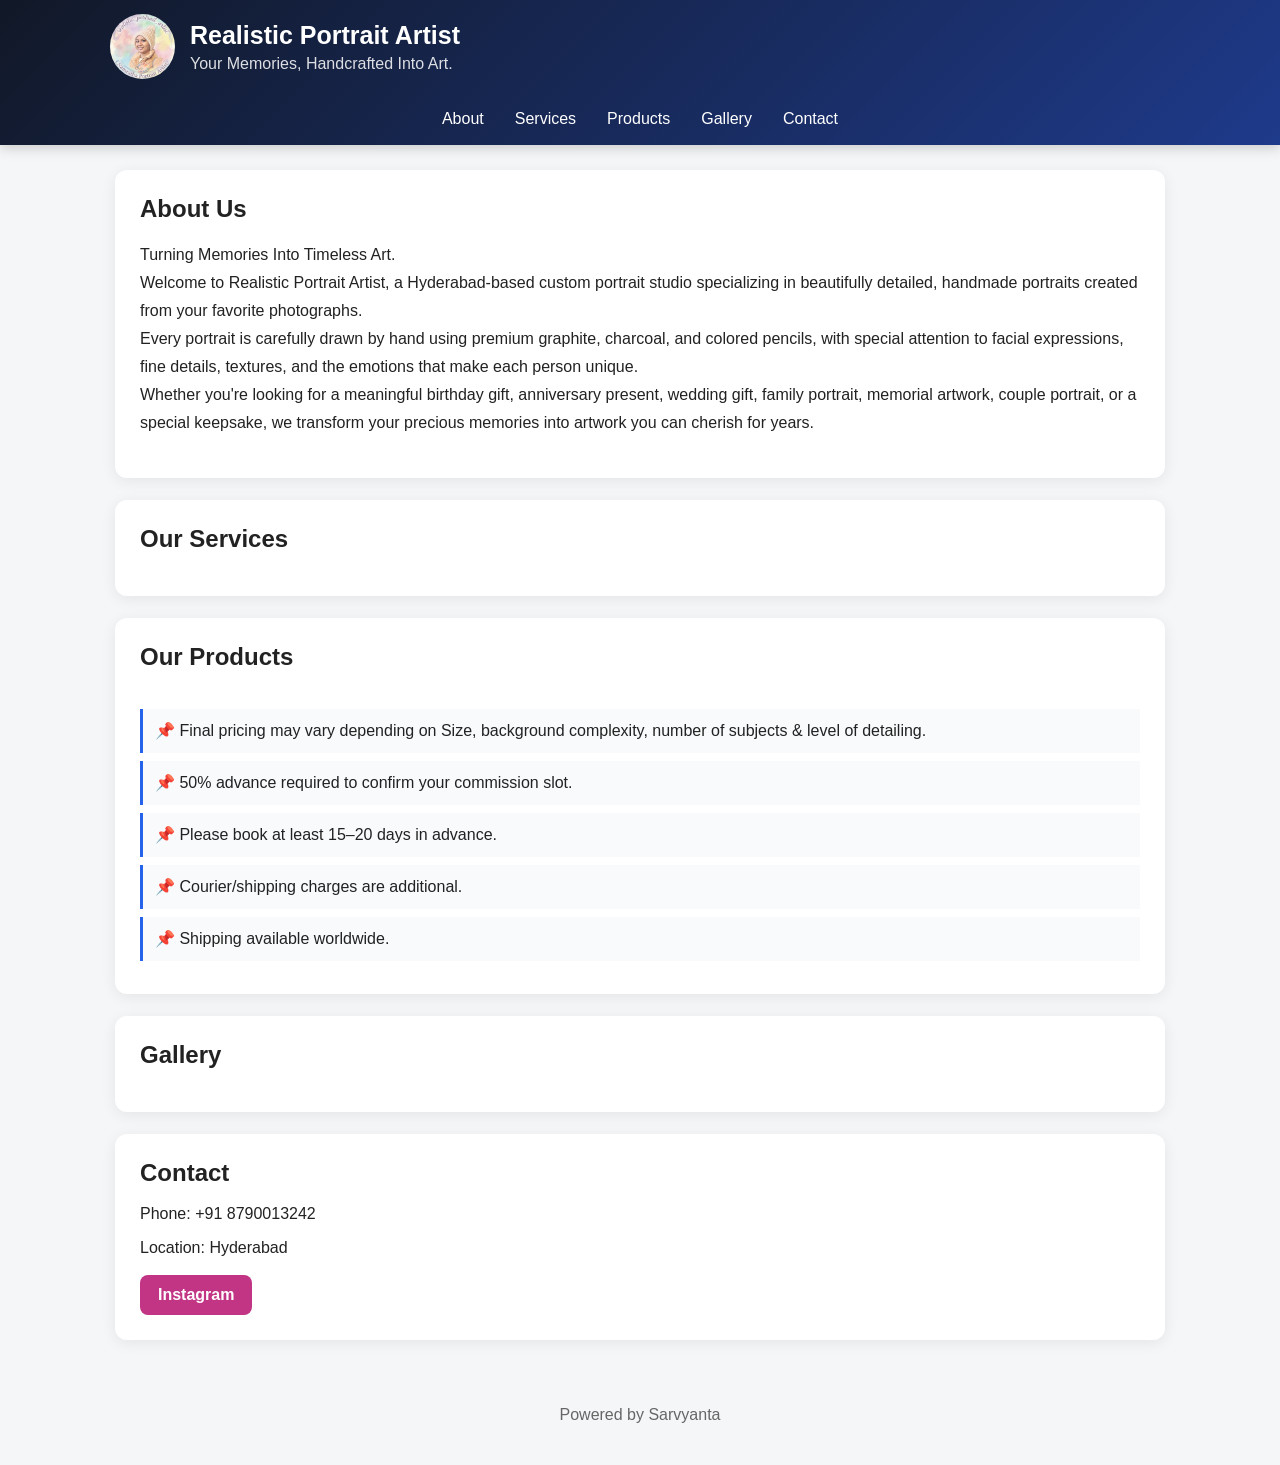
==== commit 05b4551b: "Update index.html" ====
--- a/index.html
+++ b/index.html
@@ -1,176 +1 @@
-<!DOCTYPE html>
-<html lang="en">
-<head>
-    <meta charset="UTF-8">
-    <meta name="viewport" content="width=device-width, initial-scale=1.0">
-
-    <title>Realistic Portrait Artist</title>
-
-    <link rel="stylesheet" href="stele.css">
-</head>
-
-<body>
-
-<header id="topBar">
-
-    <div class="header-inner">
-
-        <div class="brand">
-
-            <img
-                id="businessLogo"
-                src=""
-                alt="Business Logo"
-            >
-
-            <div>
-                <h1 id="businessName">Loading...</h1>
-                <p id="tagline"></p>
-            </div>
-
-        </div>
-
-    </div>
-
-    <nav id="navigation">
-        <a href="#about">About</a>
-        <a href="#services">Services</a>
-        <a href="#products">Products</a>
-        <a href="#gallery">Gallery</a>
-        <a href="#contact">Contact</a>
-    </nav>
-
-</header>
-
-
-<main>
-
-    <!-- ABOUT -->
-
-    <section id="about" class="section-card">
-
-        <h2>About Us</h2>
-
-        <p id="description"></p>
-
-    </section>
-
-
-    <!-- SERVICES -->
-
-    <section id="services" class="section-card">
-
-        <h2>Our Services</h2>
-
-        <div id="servicesList"></div>
-
-    </section>
-
-
-    <!-- PRODUCTS -->
-
-    <section id="products" class="section-card">
-
-        <h2>Products</h2>
-
-        <div id="productsList"></div>
-
-        <div id="productsNotes"></div>
-
-    </section>
-
-
-    <!-- GALLERY -->
-
-    <section id="gallery" class="section-card">
-
-        <h2>Gallery</h2>
-
-        <div id="galleryList" class="gallery-grid"></div>
-
-    </section>
-
-
-    <!-- CONTACT -->
-
-    <section id="contact" class="section-card">
-
-        <h2>Contact</h2>
-
-        <p id="phone"></p>
-
-        <p id="location"></p>
-
-        <div class="contact-buttons">
-
-            <a
-                id="whatsappButton"
-                class="button whatsapp"
-                href="#"
-                target="_blank"
-                rel="noopener noreferrer"
-            >
-                WhatsApp
-            </a>
-
-            <a
-                id="instagramButton"
-                class="button instagram"
-                href="#"
-                target="_blank"
-                rel="noopener noreferrer"
-            >
-                Instagram
-            </a>
-
-            <a
-                id="facebookButton"
-                class="button facebook"
-                href="#"
-                target="_blank"
-                rel="noopener noreferrer"
-            >
-                Facebook
-            </a>
-
-        </div>
-
-    </section>
-
-</main>
-
-
-<footer>
-
-    <p>Powered by Sarvyanta</p>
-
-</footer>
-
-
-<!-- GALLERY LIGHTBOX -->
-
-<div id="lightbox" class="lightbox">
-
-    <button id="lightboxClose" class="lightbox-close">
-        ×
-    </button>
-
-    <button id="lightboxPrev" class="lightbox-arrow left">
-        ‹
-    </button>
-
-    <img id="lightboxImage" src="" alt="Gallery Image">
-
-    <button id="lightboxNext" class="lightbox-arrow right">
-        ›
-    </button>
-
-    <div id="lightboxCounter"></div>
-
-</div>
-
-
-<script src="app.js"></script>
-
-</body>
-</html>
+<!DOCTYPE html> <html lang="en"> <head> <meta charset="UTF-8"> <meta name="viewport" content="width=device-width, initial-scale=1.0"> <title>Realistic Portrait Artist</title> <link rel="stylesheet" href="stele.css"> </head> <body> <header id="topBar"> <div class="header-inner"> <div class="brand"> <img id="businessLogo" src="" alt="Business Logo" > <div> <h1 id="businessName">Loading...</h1> <p id="tagline"></p> </div> </div> </div> <nav id="navigation"> <a href="#about">About</a> <a href="#services">Services</a> <a href="#products">Products</a> <a href="#gallery">Gallery</a> <a href="#contact">Contact</a> </nav> </header> <main> <!-- ABOUT --> <section id="about" class="section-card" > <h2>About Us</h2> <p id="description"></p> </section> <!-- SERVICES --> <section id="services" class="section-card" > <h2>Our Services</h2> <div id="servicesList"></div> </section> <!-- PRODUCTS --> <section id="products" class="section-card" > <h2>Our Products</h2> <div id="productsList"></div> <div id="productsNotes"></div> </section> <!-- GALLERY --> <section id="gallery" class="section-card" > <h2>Gallery</h2> <div id="galleryList" class="gallery-grid" ></div> </section> <!-- CONTACT --> <section id="contact" class="section-card" > <h2>Contact</h2> <p id="phone"></p> <p id="location"></p> <div class="contact-buttons"> <a id="whatsappButton" class="button whatsapp" href="#" target="_blank" rel="noopener noreferrer" > WhatsApp </a> <a id="instagramButton" class="button instagram" href="#" target="_blank" rel="noopener noreferrer" > Instagram </a> <a id="facebookButton" class="button facebook" href="#" target="_blank" rel="noopener noreferrer" > Facebook </a> </div> </section> </main> <footer> <p> Powered by Sarvyanta </p> </footer> <!-- IMAGE LIGHTBOX --> <div id="lightbox" class="lightbox" > <button id="lightboxClose" class="lightbox-close" > × </button> <button id="lightboxPrev" class="lightbox-arrow left" > ‹ </button> <img id="lightboxImage" src="" alt="Gallery Image" > <button id="lightboxNext" class="lightbox-arrow right" > › </button> <div id="lightboxCounter"></div> </div> <script src="app.js"></script> </body> </html> 
--- a/stele.css
+++ b/stele.css
@@ -1 +1,397 @@
-:root { --page-background: #f4f7fb; --card-background: #ffffff; --card-border: #e4eaf1; --primary: #1976d2; --primary-dark: #125ea8; --text: #1f2937; --muted: #667085; --topbar-height: 0px; } /* ========================================= GLOBAL ========================================= */ * { box-sizing: border-box; } html { scroll-behavior: smooth; } body { margin: 0; font-family: Arial, Helvetica, sans-serif; background: var(--page-background); color: var(--text); line-height: 1.5; } img { max-width: 100%; } a { -webkit-tap-highlight-color: transparent; } /* ========================================= TOP BAR ========================================= */ #topBar { position: fixed; top: 0; left: 0; right: 0; z-index: 500; background: #ffffff; box-shadow: 0 2px 14px rgba(20, 50, 90, 0.10); } /* ========================================= HEADER ========================================= */ #topBar header { display: flex; align-items: center; justify-content: center; gap: 20px; padding: 20px; min-height: 150px; background: linear-gradient( 135deg, #1976d2 0%, #1565c0 100% ); transition: min-height 0.25s ease, padding 0.25s ease; } /* ========================================= LOGO ========================================= */ #businessLogo { display: block; width: auto; height: auto; max-width: 150px; max-height: 150px; object-fit: contain; border-radius: 10px; transition: max-width 0.25s ease, max-height 0.25s ease; } /* ========================================= BUSINESS IDENTITY ========================================= */ #businessIdentity { max-width: 650px; text-align: left; } #businessName { margin: 0; color: #ffffff; font-size: 30px; line-height: 1.2; font-weight: 700; } #tagline { margin: 8px 0 0; color: rgba(255,255,255,0.92); font-size: 15px; line-height: 1.4; } /* ========================================= SCROLLED HEADER ========================================= */ #topBar.scrolled header { min-height: 62px; padding: 7px 18px; } #topBar.scrolled #businessLogo { max-width: 46px; max-height: 46px; border-radius: 7px; } #topBar.scrolled #businessName { font-size: 20px; } #topBar.scrolled #tagline { font-size: 12px; margin-top: 2px; } /* ========================================= NAVIGATION ========================================= */ #navigation { display: flex; justify-content: center; align-items: center; gap: 4px; padding: 7px 10px; background: #ffffff; border-top: 1px solid #e7edf4; } #navigation a { display: inline-block; padding: 8px 14px; color: #344054; text-decoration: none; font-size: 14px; font-weight: 600; border-radius: 7px; transition: background 0.2s ease, color 0.2s ease; } #navigation a:hover { background: #eef5ff; color: var(--primary); } /* ========================================= MAIN ========================================= */ main { width: 100%; max-width: 1050px; margin: 0 auto; padding: calc(var(--topbar-height) + 24px) 20px 25px; } /* ========================================= SECTIONS ========================================= */ section { background: #ffffff; border: 1px solid var(--card-border); border-radius: 14px; padding: 26px; margin-bottom: 20px; box-shadow: 0 4px 18px rgba(20,50,90,0.07); scroll-margin-top: calc(var(--topbar-height) + 14px); } section h2 { margin: 0 0 18px; font-size: 24px; color: #172033; } /* ========================================= ABOUT ========================================= */ #description { margin: 0; white-space: pre-line; line-height: 1.75; color: #475467; } /* ========================================= SERVICES ========================================= */ #servicesList { margin: 0; padding-left: 22px; } #servicesList li { margin-bottom: 9px; color: #475467; } /* ========================================= NOTES ========================================= */ .services-notes, .products-notes { margin-top: 20px; padding: 15px 17px; background: #f8fafc; border: 1px solid #e5eaf0; border-radius: 9px; } .services-notes p, .products-notes p { margin: 7px 0; font-size: 14px; color: #475467; } /* ========================================= PRODUCTS ========================================= */ #productsList { display: grid; grid-template-columns: repeat( auto-fit, minmax(230px, 1fr) ); gap: 16px; } .product-card { padding: 20px; background: #ffffff; border: 1px solid #e4eaf1; border-radius: 11px; box-shadow: 0 3px 12px rgba(20,50,90,0.05); } .product-card h3 { margin: 0 0 10px; font-size: 17px; color: #1f2937; } .product-description { color: #667085; } .product-price { margin: 12px 0; font-size: 19px; font-weight: 700; color: #172033; } /* ========================================= WHATSAPP ========================================= */ .whatsapp-enquire, .whatsapp-order, #whatsappButton { display: inline-block; margin-top: 13px; padding: 10px 16px; border-radius: 8px; background: #25d366; color: #ffffff; text-decoration: none; font-size: 14px; font-weight: 700; } .whatsapp-enquire:hover, .whatsapp-order:hover, #whatsappButton:hover { opacity: 0.9; } /* ========================================= GALLERY ========================================= */ #galleryList { display: grid; grid-template-columns: repeat( auto-fit, minmax(180px, 1fr) ); gap: 13px; } .gallery-item { overflow: hidden; border-radius: 11px; background: #f3f5f8; border: 1px solid #e5eaf0; cursor: pointer; } .gallery-item img { display: block; width: 100%; aspect-ratio: 1 / 1; object-fit: cover; transition: transform 0.3s ease; } .gallery-item:hover img { transform: scale(1.05); } /* ========================================= VIEW ALL ========================================= */ .gallery-folder { display: flex; align-items: center; justify-content: center; min-height: 180px; padding: 20px; border-radius: 11px; background: #f8fafc; border: 1px dashed #cbd5e1; text-align: center; font-weight: 700; color: #475467; cursor: pointer; } .gallery-folder:hover { background: #eef5ff; color: var(--primary); } /* ========================================= LIGHTBOX ========================================= */ #galleryLightbox { display: none; position: fixed; inset: 0; z-index: 1000; align-items: center; justify-content: center; background: rgba(0,0,0,0.94); padding: 20px; } #galleryLightboxImage { max-width: 90vw; max-height: 85vh; object-fit: contain; } #galleryLightbox button { position: absolute; border: 0; background: transparent; color: #ffffff; cursor: pointer; } #galleryLightboxClose { top: 12px; right: 18px; font-size: 38px; } #galleryPrev, #galleryNext { top: 50%; transform: translateY(-50%); font-size: 50px; } #galleryPrev { left: 8px; } #galleryNext { right: 8px; } #galleryLightboxCounter { position: absolute; bottom: 15px; left: 50%; transform: translateX(-50%); color: #ffffff; font-size: 14px; } /* ========================================= ALL PHOTOS ========================================= */ #galleryAllPhotos { display: none; position: fixed; inset: 0; z-index: 900; overflow-y: auto; padding: 65px 20px 35px; background: #ffffff; } #galleryAllPhotosTitle { max-width: 1050px; margin: 0 auto 22px; font-size: 25px; } #galleryAllPhotosGrid { max-width: 1050px; margin: auto; display: grid; grid-template-columns: repeat( auto-fit, minmax(160px, 1fr) ); gap: 13px; } #galleryAllPhotosGrid img { display: block; width: 100%; aspect-ratio: 1 / 1; object-fit: cover; border-radius: 9px; cursor: pointer; } #galleryAllPhotosClose { position: fixed; top: 13px; right: 18px; z-index: 10; border: 0; background: transparent; color: #222222; font-size: 36px; cursor: pointer; } /* ========================================= CONTACT ========================================= */ #contact p { color: #475467; } #socialLinks { display: flex; flex-wrap: wrap; gap: 10px; margin-top: 16px; } #socialLinks a { display: inline-block; padding: 9px 14px; border-radius: 8px; background: #eef2f7; color: #344054; text-decoration: none; font-size: 14px; font-weight: 600; } #socialLinks a:hover { background: #e5edf8; color: var(--primary); } /* ========================================= FOOTER ========================================= */ footer { padding: 25px 15px 35px; text-align: center; color: #667085; font-size: 13px; } /* ========================================= MOBILE ========================================= */ @media (max-width: 600px) { #topBar header { min-height: 150px; padding: 12px; gap: 12px; } #businessLogo { max-width: 100px; max-height: 100px; } #businessIdentity { max-width: calc(100% - 115px); } #businessName { font-size: 22px; } #tagline { font-size: 13px; } #navigation { overflow-x: auto; justify-content: flex-start; white-space: nowrap; } #navigation a { flex: 0 0 auto; padding: 7px 11px; font-size: 13px; } #topBar.scrolled header { min-height: 55px; padding: 6px 10px; } #topBar.scrolled #businessLogo { max-width: 40px; max-height: 40px; } #topBar.scrolled #businessName { font-size: 18px; } #topBar.scrolled #tagline { font-size: 11px; } main { padding: calc(var(--topbar-height) + 12px) 12px 15px; } section { padding: 19px; margin-bottom: 15px; border-radius: 11px; } section h2 { font-size: 21px; } #productsList { grid-template-columns: 1fr; } #galleryList { grid-template-columns: repeat(2, 1fr); } #galleryLightboxImage { max-width: 94vw; max-height: 78vh; } #galleryPrev, #galleryNext { font-size: 38px; } #galleryAllPhotos { padding: 58px 12px 25px; } #galleryAllPhotosGrid { grid-template-columns: repeat(2, 1fr); gap: 9px; } } 
+* {
+    box-sizing: border-box;
+}
+
+html {
+    scroll-behavior: smooth;
+}
+
+body {
+    margin: 0;
+    font-family: Arial, Helvetica, sans-serif;
+    background: #f5f6f8;
+    color: #222;
+}
+
+
+/* =========================
+   TOP BAR
+========================= */
+
+#topBar {
+    position: sticky;
+    top: 0;
+    z-index: 1000;
+    background: linear-gradient(135deg, #111827, #1e3a8a);
+    color: white;
+    box-shadow: 0 3px 12px rgba(0,0,0,0.18);
+}
+
+.header-inner {
+    max-width: 1100px;
+    margin: auto;
+    padding: 14px 20px;
+}
+
+.brand {
+    display: flex;
+    align-items: center;
+    gap: 15px;
+}
+
+#businessLogo {
+    width: 65px;
+    height: 65px;
+    object-fit: cover;
+    border-radius: 50%;
+    background: white;
+    display: none;
+}
+
+#businessName {
+    margin: 0;
+    font-size: 25px;
+}
+
+#tagline {
+    margin: 5px 0 0;
+    opacity: 0.85;
+}
+
+
+/* =========================
+   NAVIGATION
+========================= */
+
+#navigation {
+    display: flex;
+    justify-content: center;
+    gap: 5px;
+    padding: 8px 10px;
+    overflow-x: auto;
+}
+
+#navigation a {
+    color: white;
+    text-decoration: none;
+    padding: 9px 13px;
+    border-radius: 6px;
+    white-space: nowrap;
+}
+
+#navigation a:hover {
+    background: rgba(255,255,255,0.15);
+}
+
+
+/* =========================
+   MAIN
+========================= */
+
+main {
+    width: min(1050px, calc(100% - 30px));
+    margin: 25px auto;
+}
+
+
+/* =========================
+   SECTIONS
+========================= */
+
+.section-card {
+    background: white;
+    border-radius: 12px;
+    padding: 25px;
+    margin-bottom: 22px;
+    box-shadow: 0 3px 15px rgba(0,0,0,0.07);
+}
+
+.section-card h2 {
+    margin-top: 0;
+    margin-bottom: 18px;
+}
+
+
+/* =========================
+   DESCRIPTION
+========================= */
+
+#description {
+    line-height: 1.75;
+    white-space: pre-line;
+}
+
+
+/* =========================
+   SERVICES
+========================= */
+
+#servicesList {
+    display: grid;
+    gap: 12px;
+}
+
+.service-item {
+    padding: 15px;
+    border: 1px solid #e5e7eb;
+    border-radius: 9px;
+}
+
+
+/* =========================
+   PRODUCTS
+========================= */
+
+#productsList {
+    display: grid;
+    grid-template-columns: repeat(auto-fit, minmax(230px, 1fr));
+    gap: 15px;
+}
+
+.product-card {
+    border: 1px solid #e5e7eb;
+    border-radius: 10px;
+    padding: 18px;
+}
+
+.product-card h3 {
+    margin-top: 0;
+}
+
+.product-price {
+    font-size: 21px;
+    font-weight: bold;
+    margin: 10px 0;
+}
+
+.product-order {
+    display: inline-block;
+    padding: 9px 13px;
+    background: #16a34a;
+    color: white;
+    border-radius: 7px;
+    text-decoration: none;
+}
+
+.product-order:hover {
+    opacity: 0.9;
+}
+
+
+/* =========================
+   NOTES
+========================= */
+
+.notes {
+    margin-top: 20px;
+}
+
+.note {
+    padding: 10px 12px;
+    margin-bottom: 8px;
+    background: #f8fafc;
+    border-left: 3px solid #2563eb;
+    line-height: 1.5;
+}
+
+
+/* =========================
+   GALLERY
+========================= */
+
+.gallery-grid {
+    display: grid;
+    grid-template-columns: repeat(auto-fill, minmax(180px, 1fr));
+    gap: 12px;
+}
+
+.gallery-item {
+    position: relative;
+    overflow: hidden;
+    border-radius: 10px;
+    background: #eee;
+    cursor: pointer;
+    aspect-ratio: 1 / 1;
+}
+
+.gallery-item img {
+    width: 100%;
+    height: 100%;
+    object-fit: cover;
+    display: block;
+    transition: transform 0.25s ease;
+}
+
+.gallery-item:hover img {
+    transform: scale(1.05);
+}
+
+.gallery-more {
+    display: flex;
+    align-items: center;
+    justify-content: center;
+    min-height: 180px;
+    background: #111827;
+    color: white;
+    border-radius: 10px;
+    cursor: pointer;
+    font-weight: bold;
+}
+
+
+/* =========================
+   CONTACT
+========================= */
+
+.contact-buttons {
+    display: flex;
+    flex-wrap: wrap;
+    gap: 10px;
+    margin-top: 18px;
+}
+
+.button {
+    display: inline-block;
+    padding: 11px 18px;
+    border-radius: 8px;
+    color: white;
+    text-decoration: none;
+    font-weight: bold;
+}
+
+.whatsapp {
+    background: #16a34a;
+}
+
+.instagram {
+    background: #c13584;
+}
+
+.facebook {
+    background: #1877f2;
+}
+
+
+/* =========================
+   FOOTER
+========================= */
+
+footer {
+    text-align: center;
+    padding: 25px;
+    color: #666;
+}
+
+
+/* =========================
+   LIGHTBOX
+========================= */
+
+.lightbox {
+    display: none;
+    position: fixed;
+    inset: 0;
+    z-index: 5000;
+    background: rgba(0,0,0,0.94);
+    align-items: center;
+    justify-content: center;
+}
+
+.lightbox.active {
+    display: flex;
+}
+
+#lightboxImage {
+    max-width: 90vw;
+    max-height: 85vh;
+    object-fit: contain;
+}
+
+.lightbox-close {
+    position: absolute;
+    top: 15px;
+    right: 20px;
+    border: 0;
+    background: transparent;
+    color: white;
+    font-size: 42px;
+    cursor: pointer;
+}
+
+.lightbox-arrow {
+    position: absolute;
+    top: 50%;
+    transform: translateY(-50%);
+    border: 0;
+    background: rgba(255,255,255,0.15);
+    color: white;
+    width: 50px;
+    height: 60px;
+    font-size: 45px;
+    cursor: pointer;
+    border-radius: 8px;
+}
+
+.lightbox-arrow.left {
+    left: 15px;
+}
+
+.lightbox-arrow.right {
+    right: 15px;
+}
+
+#lightboxCounter {
+    position: absolute;
+    bottom: 20px;
+    color: white;
+}
+
+
+/* =========================
+   MOBILE
+========================= */
+
+@media (max-width: 600px) {
+
+    .header-inner {
+        padding: 10px 15px;
+    }
+
+    #businessLogo {
+        width: 50px;
+        height: 50px;
+    }
+
+    #businessName {
+        font-size: 19px;
+    }
+
+    #tagline {
+        font-size: 13px;
+    }
+
+    main {
+        width: calc(100% - 20px);
+        margin: 15px auto;
+    }
+
+    .section-card {
+        padding: 18px;
+    }
+
+    .gallery-grid {
+        grid-template-columns: repeat(2, 1fr);
+    }
+
+    .contact-buttons {
+        flex-direction: column;
+    }
+
+    .button {
+        text-align: center;
+    }
+
+    .lightbox-arrow {
+        width: 40px;
+    }
+  }
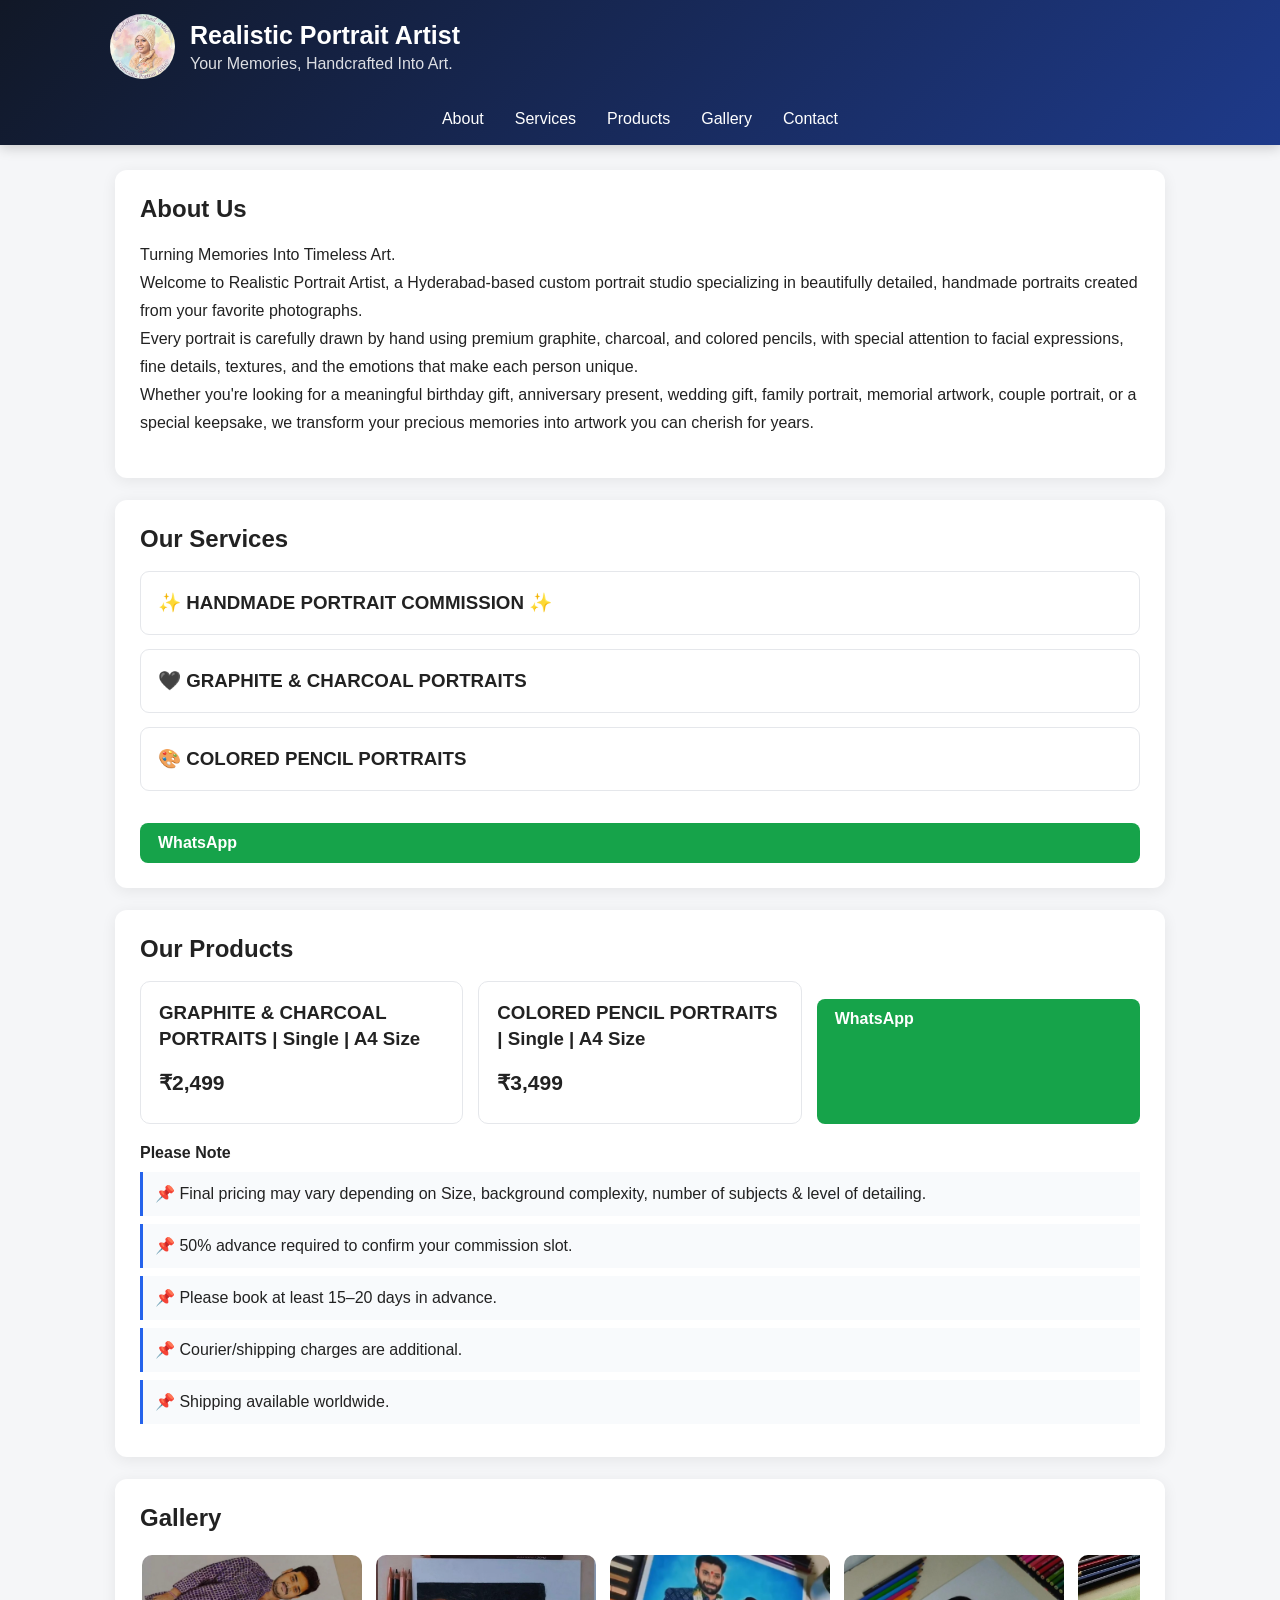
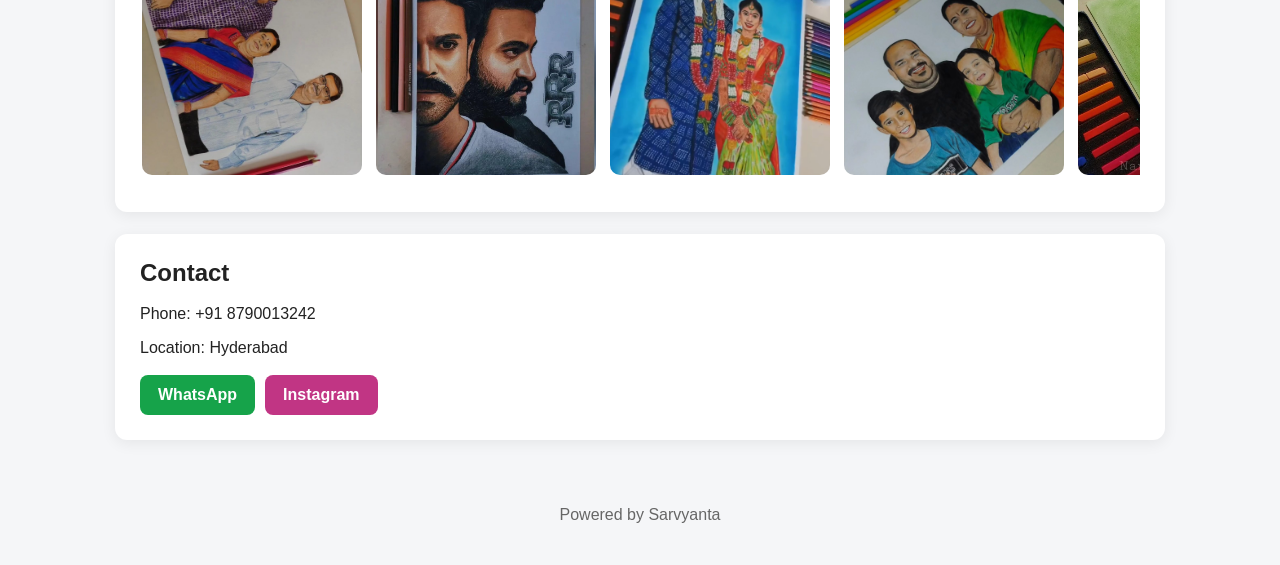
==== commit 11ffb0a8: "Update index.html" ====
--- a/index.html
+++ b/index.html
@@ -1 +1,267 @@
-<!DOCTYPE html> <html lang="en"> <head> <meta charset="UTF-8"> <meta name="viewport" content="width=device-width, initial-scale=1.0"> <title>Realistic Portrait Artist</title> <link rel="stylesheet" href="stele.css"> </head> <body> <header id="topBar"> <div class="header-inner"> <div class="brand"> <img id="businessLogo" src="" alt="Business Logo" > <div> <h1 id="businessName">Loading...</h1> <p id="tagline"></p> </div> </div> </div> <nav id="navigation"> <a href="#about">About</a> <a href="#services">Services</a> <a href="#products">Products</a> <a href="#gallery">Gallery</a> <a href="#contact">Contact</a> </nav> </header> <main> <!-- ABOUT --> <section id="about" class="section-card" > <h2>About Us</h2> <p id="description"></p> </section> <!-- SERVICES --> <section id="services" class="section-card" > <h2>Our Services</h2> <div id="servicesList"></div> </section> <!-- PRODUCTS --> <section id="products" class="section-card" > <h2>Our Products</h2> <div id="productsList"></div> <div id="productsNotes"></div> </section> <!-- GALLERY --> <section id="gallery" class="section-card" > <h2>Gallery</h2> <div id="galleryList" class="gallery-grid" ></div> </section> <!-- CONTACT --> <section id="contact" class="section-card" > <h2>Contact</h2> <p id="phone"></p> <p id="location"></p> <div class="contact-buttons"> <a id="whatsappButton" class="button whatsapp" href="#" target="_blank" rel="noopener noreferrer" > WhatsApp </a> <a id="instagramButton" class="button instagram" href="#" target="_blank" rel="noopener noreferrer" > Instagram </a> <a id="facebookButton" class="button facebook" href="#" target="_blank" rel="noopener noreferrer" > Facebook </a> </div> </section> </main> <footer> <p> Powered by Sarvyanta </p> </footer> <!-- IMAGE LIGHTBOX --> <div id="lightbox" class="lightbox" > <button id="lightboxClose" class="lightbox-close" > × </button> <button id="lightboxPrev" class="lightbox-arrow left" > ‹ </button> <img id="lightboxImage" src="" alt="Gallery Image" > <button id="lightboxNext" class="lightbox-arrow right" > › </button> <div id="lightboxCounter"></div> </div> <script src="app.js"></script> </body> </html> 
+<!DOCTYPE html>
+<html lang="en">
+<head>
+    <meta charset="UTF-8">
+    <meta name="viewport" content="width=device-width, initial-scale=1.0">
+
+    <title>Realistic Portrait Artist</title>
+
+    <link rel="stylesheet" href="stele.css">
+</head>
+
+<body>
+
+<header id="topBar">
+
+    <div class="header-inner">
+
+        <div class="brand">
+
+            <img
+                id="businessLogo"
+                src=""
+                alt="Business Logo"
+            >
+
+            <div>
+
+                <h1 id="businessName">
+                    Loading...
+                </h1>
+
+                <p id="tagline"></p>
+
+            </div>
+
+        </div>
+
+    </div>
+
+
+    <nav id="navigation">
+
+        <a href="#about">
+            About
+        </a>
+
+        <a href="#services">
+            Services
+        </a>
+
+        <a href="#products">
+            Products
+        </a>
+
+        <a href="#gallery">
+            Gallery
+        </a>
+
+        <a href="#contact">
+            Contact
+        </a>
+
+    </nav>
+
+</header>
+
+
+<main>
+
+
+    <!-- ABOUT -->
+
+    <section
+        id="about"
+        class="section-card"
+    >
+
+        <h2>
+            About Us
+        </h2>
+
+        <p id="description"></p>
+
+    </section>
+
+
+
+    <!-- SERVICES -->
+
+    <section
+        id="services"
+        class="section-card"
+    >
+
+        <h2>
+            Our Services
+        </h2>
+
+        <div id="servicesList"></div>
+
+        <!-- ONE WhatsApp button for entire Services section -->
+
+        <div id="servicesWhatsapp"></div>
+
+    </section>
+
+
+
+    <!-- PRODUCTS -->
+
+    <section
+        id="products"
+        class="section-card"
+    >
+
+        <h2>
+            Our Products
+        </h2>
+
+        <div id="productsList"></div>
+
+        <!-- ONE WhatsApp button for entire Products section -->
+
+        <div id="productsWhatsapp"></div>
+
+        <div id="productsNotes"></div>
+
+    </section>
+
+
+
+    <!-- GALLERY -->
+
+    <section
+        id="gallery"
+        class="section-card"
+    >
+
+        <h2>
+            Gallery
+        </h2>
+
+        <div
+            id="galleryList"
+            class="gallery-grid"
+        ></div>
+
+    </section>
+
+
+
+    <!-- CONTACT -->
+
+    <section
+        id="contact"
+        class="section-card"
+    >
+
+        <h2>
+            Contact
+        </h2>
+
+        <p id="phone"></p>
+
+        <p id="location"></p>
+
+
+        <div class="contact-buttons">
+
+            <a
+                id="whatsappButton"
+                class="button whatsapp"
+                href="#"
+                target="_blank"
+                rel="noopener noreferrer"
+            >
+                WhatsApp
+            </a>
+
+
+            <a
+                id="instagramButton"
+                class="button instagram"
+                href="#"
+                target="_blank"
+                rel="noopener noreferrer"
+            >
+                Instagram
+            </a>
+
+
+            <a
+                id="facebookButton"
+                class="button facebook"
+                href="#"
+                target="_blank"
+                rel="noopener noreferrer"
+            >
+                Facebook
+            </a>
+
+        </div>
+
+    </section>
+
+</main>
+
+
+
+<footer>
+
+    <p>
+        Powered by Sarvyanta
+    </p>
+
+</footer>
+
+
+
+<!-- LIGHTBOX -->
+
+<div
+    id="lightbox"
+    class="lightbox"
+>
+
+    <button
+        id="lightboxClose"
+        class="lightbox-close"
+    >
+        ×
+    </button>
+
+
+    <button
+        id="lightboxPrev"
+        class="lightbox-arrow left"
+    >
+        ‹
+    </button>
+
+
+    <img
+        id="lightboxImage"
+        src=""
+        alt="Gallery Image"
+    >
+
+
+    <button
+        id="lightboxNext"
+        class="lightbox-arrow right"
+    >
+        ›
+    </button>
+
+
+    <div id="lightboxCounter"></div>
+
+</div>
+
+
+
+<script src="app.js?v=3"></script>
+
+</body>
+  </html>
--- a/stele.css
+++ b/stele.css
@@ -1,397 +1,456 @@
 * {
-    box-sizing: border-box;
+  box-sizing: border-box;
 }
 
 html {
-    scroll-behavior: smooth;
+  scroll-behavior: smooth;
 }
 
 body {
-    margin: 0;
-    font-family: Arial, Helvetica, sans-serif;
-    background: #f5f6f8;
-    color: #222;
-}
-
-
-/* =========================
-   TOP BAR
-========================= */
+  margin: 0;
+  font-family: Arial, Helvetica, sans-serif;
+  background: #f5f6f8;
+  color: #222;
+}
+
+/* =========================
+   HEADER
+   ========================= */
 
 #topBar {
-    position: sticky;
-    top: 0;
-    z-index: 1000;
-    background: linear-gradient(135deg, #111827, #1e3a8a);
-    color: white;
-    box-shadow: 0 3px 12px rgba(0,0,0,0.18);
+  position: sticky;
+  top: 0;
+  z-index: 1000;
+  background: linear-gradient(135deg, #111827, #1e3a8a);
+  color: white;
+  box-shadow: 0 3px 12px rgba(0, 0, 0, 0.18);
 }
 
 .header-inner {
-    max-width: 1100px;
-    margin: auto;
-    padding: 14px 20px;
+  max-width: 1100px;
+  margin: auto;
+  padding: 14px 20px;
 }
 
 .brand {
-    display: flex;
-    align-items: center;
-    gap: 15px;
+  display: flex;
+  align-items: center;
+  gap: 15px;
 }
 
 #businessLogo {
-    width: 65px;
-    height: 65px;
-    object-fit: cover;
-    border-radius: 50%;
-    background: white;
-    display: none;
+  width: 65px;
+  height: 65px;
+  object-fit: cover;
+  border-radius: 50%;
+  background: white;
+  display: none;
 }
 
 #businessName {
-    margin: 0;
-    font-size: 25px;
+  margin: 0;
+  font-size: 25px;
 }
 
 #tagline {
-    margin: 5px 0 0;
-    opacity: 0.85;
-}
-
+  margin: 5px 0 0;
+  opacity: 0.85;
+}
 
 /* =========================
    NAVIGATION
-========================= */
+   ========================= */
 
 #navigation {
-    display: flex;
-    justify-content: center;
-    gap: 5px;
-    padding: 8px 10px;
-    overflow-x: auto;
+  display: flex;
+  justify-content: center;
+  gap: 5px;
+  padding: 8px 10px;
+  overflow-x: auto;
 }
 
 #navigation a {
-    color: white;
-    text-decoration: none;
-    padding: 9px 13px;
-    border-radius: 6px;
-    white-space: nowrap;
+  color: white;
+  text-decoration: none;
+  padding: 9px 13px;
+  border-radius: 6px;
+  white-space: nowrap;
 }
 
 #navigation a:hover {
-    background: rgba(255,255,255,0.15);
-}
-
+  background: rgba(255, 255, 255, 0.15);
+}
 
 /* =========================
    MAIN
-========================= */
+   ========================= */
 
 main {
-    width: min(1050px, calc(100% - 30px));
-    margin: 25px auto;
-}
-
-
-/* =========================
-   SECTIONS
-========================= */
+  width: min(1050px, calc(100% - 30px));
+  margin: 25px auto;
+}
 
 .section-card {
-    background: white;
-    border-radius: 12px;
-    padding: 25px;
-    margin-bottom: 22px;
-    box-shadow: 0 3px 15px rgba(0,0,0,0.07);
+  background: white;
+  border-radius: 12px;
+  padding: 25px;
+  margin-bottom: 22px;
+  box-shadow: 0 3px 15px rgba(0, 0, 0, 0.07);
 }
 
 .section-card h2 {
-    margin-top: 0;
-    margin-bottom: 18px;
-}
-
-
-/* =========================
-   DESCRIPTION
-========================= */
+  margin-top: 0;
+  margin-bottom: 18px;
+}
+
+/* =========================
+   ABOUT
+   ========================= */
 
 #description {
-    line-height: 1.75;
-    white-space: pre-line;
-}
-
+  line-height: 1.75;
+  white-space: pre-line;
+}
 
 /* =========================
    SERVICES
-========================= */
+   ========================= */
 
 #servicesList {
-    display: grid;
-    gap: 12px;
+  display: grid;
+  gap: 14px;
 }
 
 .service-item {
-    padding: 15px;
-    border: 1px solid #e5e7eb;
-    border-radius: 9px;
-}
-
+  padding: 17px;
+  border: 1px solid #e5e7eb;
+  border-radius: 9px;
+  background: #fff;
+}
+
+.service-item h3 {
+  margin: 0;
+  line-height: 1.5;
+}
+
+/* =========================
+   SECTION WHATSAPP
+   ========================= */
+
+.section-whatsapp {
+  display: inline-block;
+  margin-top: 18px;
+  padding: 11px 18px;
+  background: #16a34a;
+  color: white;
+  border-radius: 8px;
+  text-decoration: none;
+  font-weight: bold;
+}
+
+.section-whatsapp:hover {
+  opacity: 0.9;
+}
 
 /* =========================
    PRODUCTS
-========================= */
+   ========================= */
 
 #productsList {
-    display: grid;
-    grid-template-columns: repeat(auto-fit, minmax(230px, 1fr));
-    gap: 15px;
+  display: grid;
+  grid-template-columns: repeat(auto-fit, minmax(230px, 1fr));
+  gap: 15px;
 }
 
 .product-card {
-    border: 1px solid #e5e7eb;
-    border-radius: 10px;
+  border: 1px solid #e5e7eb;
+  border-radius: 10px;
+  padding: 18px;
+  background: white;
+}
+
+.product-card h3 {
+  margin-top: 0;
+  line-height: 1.4;
+}
+
+.product-price {
+  font-size: 21px;
+  font-weight: bold;
+  margin: 10px 0;
+}
+
+.product-order {
+  display: inline-block;
+  padding: 9px 13px;
+  background: #16a34a;
+  color: white;
+  border-radius: 7px;
+  text-decoration: none;
+  font-weight: bold;
+}
+
+.product-order:hover {
+  opacity: 0.9;
+}
+
+/* =========================
+   PRODUCT NOTES
+   ========================= */
+
+.notes {
+  margin-top: 20px;
+}
+
+.notes-title {
+  margin-bottom: 10px;
+  font-weight: bold;
+}
+
+.note {
+  padding: 10px 12px;
+  margin-bottom: 8px;
+  background: #f8fafc;
+  border-left: 3px solid #2563eb;
+  line-height: 1.5;
+}
+
+/* =========================
+   GALLERY
+   Horizontal scrolling
+   ========================= */
+
+.gallery-grid {
+  display: flex;
+  gap: 14px;
+  overflow-x: auto;
+  overflow-y: hidden;
+  padding: 5px 2px 12px;
+  scroll-behavior: smooth;
+  -webkit-overflow-scrolling: touch;
+}
+
+.gallery-grid::-webkit-scrollbar {
+  height: 7px;
+}
+
+.gallery-grid::-webkit-scrollbar-track {
+  background: #eeeeee;
+  border-radius: 10px;
+}
+
+.gallery-grid::-webkit-scrollbar-thumb {
+  background: #aaaaaa;
+  border-radius: 10px;
+}
+
+.gallery-item {
+  flex: 0 0 220px;
+  height: 220px;
+  position: relative;
+  overflow: hidden;
+  border-radius: 10px;
+  background: #eeeeee;
+  cursor: pointer;
+}
+
+.gallery-item img {
+  width: 100%;
+  height: 100%;
+  object-fit: cover;
+  display: block;
+  transition: transform 0.25s ease;
+}
+
+.gallery-item:hover img {
+  transform: scale(1.05);
+}
+
+.gallery-caption {
+  position: absolute;
+  left: 0;
+  right: 0;
+  bottom: 0;
+  padding: 8px;
+  color: white;
+  background: linear-gradient(
+    transparent,
+    rgba(0, 0, 0, 0.75)
+  );
+  font-size: 13px;
+}
+
+/* =========================
+   CONTACT
+   ========================= */
+
+.contact-buttons {
+  display: flex;
+  flex-wrap: wrap;
+  gap: 10px;
+  margin-top: 18px;
+}
+
+.button {
+  display: inline-block;
+  padding: 11px 18px;
+  border-radius: 8px;
+  color: white;
+  text-decoration: none;
+  font-weight: bold;
+}
+
+.whatsapp {
+  background: #16a34a;
+}
+
+.instagram {
+  background: #c13584;
+}
+
+.facebook {
+  background: #1877f2;
+}
+
+/* =========================
+   FOOTER
+   ========================= */
+
+footer {
+  text-align: center;
+  padding: 25px;
+  color: #666;
+}
+
+/* =========================
+   LIGHTBOX
+   ========================= */
+
+.lightbox {
+  display: none;
+  position: fixed;
+  inset: 0;
+  z-index: 5000;
+  background: rgba(0, 0, 0, 0.94);
+  align-items: center;
+  justify-content: center;
+}
+
+.lightbox.active {
+  display: flex;
+}
+
+#lightboxImage {
+  max-width: 90vw;
+  max-height: 85vh;
+  object-fit: contain;
+  user-select: none;
+}
+
+.lightbox-close {
+  position: absolute;
+  top: 15px;
+  right: 20px;
+  border: 0;
+  background: transparent;
+  color: white;
+  font-size: 42px;
+  cursor: pointer;
+  z-index: 2;
+  line-height: 1;
+}
+
+.lightbox-close:hover {
+  opacity: 0.75;
+}
+
+.lightbox-arrow {
+  position: absolute;
+  top: 50%;
+  transform: translateY(-50%);
+  border: 0;
+  background: rgba(255, 255, 255, 0.15);
+  color: white;
+  width: 50px;
+  height: 60px;
+  font-size: 45px;
+  cursor: pointer;
+  border-radius: 8px;
+  z-index: 2;
+}
+
+.lightbox-arrow:hover {
+  background: rgba(255, 255, 255, 0.25);
+}
+
+.lightbox-arrow.left {
+  left: 15px;
+}
+
+.lightbox-arrow.right {
+  right: 15px;
+}
+
+#lightboxCounter {
+  position: absolute;
+  bottom: 20px;
+  color: white;
+  font-size: 14px;
+}
+
+/* =========================
+   MOBILE
+   ========================= */
+
+@media (max-width: 600px) {
+
+  .header-inner {
+    padding: 10px 15px;
+  }
+
+  #businessLogo {
+    width: 50px;
+    height: 50px;
+  }
+
+  #businessName {
+    font-size: 19px;
+  }
+
+  #tagline {
+    font-size: 13px;
+  }
+
+  main {
+    width: calc(100% - 20px);
+    margin: 15px auto;
+  }
+
+  .section-card {
     padding: 18px;
-}
-
-.product-card h3 {
-    margin-top: 0;
-}
-
-.product-price {
-    font-size: 21px;
-    font-weight: bold;
-    margin: 10px 0;
-}
-
-.product-order {
-    display: inline-block;
-    padding: 9px 13px;
-    background: #16a34a;
-    color: white;
-    border-radius: 7px;
-    text-decoration: none;
-}
-
-.product-order:hover {
-    opacity: 0.9;
-}
-
-
-/* =========================
-   NOTES
-========================= */
-
-.notes {
-    margin-top: 20px;
-}
-
-.note {
-    padding: 10px 12px;
-    margin-bottom: 8px;
-    background: #f8fafc;
-    border-left: 3px solid #2563eb;
-    line-height: 1.5;
-}
-
-
-/* =========================
-   GALLERY
-========================= */
-
-.gallery-grid {
-    display: grid;
-    grid-template-columns: repeat(auto-fill, minmax(180px, 1fr));
-    gap: 12px;
-}
-
-.gallery-item {
-    position: relative;
-    overflow: hidden;
-    border-radius: 10px;
-    background: #eee;
-    cursor: pointer;
-    aspect-ratio: 1 / 1;
-}
-
-.gallery-item img {
-    width: 100%;
-    height: 100%;
-    object-fit: cover;
-    display: block;
-    transition: transform 0.25s ease;
-}
-
-.gallery-item:hover img {
-    transform: scale(1.05);
-}
-
-.gallery-more {
-    display: flex;
-    align-items: center;
-    justify-content: center;
-    min-height: 180px;
-    background: #111827;
-    color: white;
-    border-radius: 10px;
-    cursor: pointer;
-    font-weight: bold;
-}
-
-
-/* =========================
-   CONTACT
-========================= */
-
-.contact-buttons {
-    display: flex;
-    flex-wrap: wrap;
-    gap: 10px;
-    margin-top: 18px;
-}
-
-.button {
-    display: inline-block;
-    padding: 11px 18px;
-    border-radius: 8px;
-    color: white;
-    text-decoration: none;
-    font-weight: bold;
-}
-
-.whatsapp {
-    background: #16a34a;
-}
-
-.instagram {
-    background: #c13584;
-}
-
-.facebook {
-    background: #1877f2;
-}
-
-
-/* =========================
-   FOOTER
-========================= */
-
-footer {
+  }
+
+  .gallery-item {
+    flex: 0 0 180px;
+    height: 180px;
+  }
+
+  .contact-buttons {
+    flex-direction: column;
+  }
+
+  .button {
     text-align: center;
-    padding: 25px;
-    color: #666;
-}
-
-
-/* =========================
-   LIGHTBOX
-========================= */
-
-.lightbox {
-    display: none;
-    position: fixed;
-    inset: 0;
-    z-index: 5000;
-    background: rgba(0,0,0,0.94);
-    align-items: center;
-    justify-content: center;
-}
-
-.lightbox.active {
-    display: flex;
-}
-
-#lightboxImage {
-    max-width: 90vw;
-    max-height: 85vh;
-    object-fit: contain;
-}
-
-.lightbox-close {
-    position: absolute;
-    top: 15px;
-    right: 20px;
-    border: 0;
-    background: transparent;
-    color: white;
-    font-size: 42px;
-    cursor: pointer;
-}
-
-.lightbox-arrow {
-    position: absolute;
-    top: 50%;
-    transform: translateY(-50%);
-    border: 0;
-    background: rgba(255,255,255,0.15);
-    color: white;
-    width: 50px;
-    height: 60px;
-    font-size: 45px;
-    cursor: pointer;
-    border-radius: 8px;
-}
-
-.lightbox-arrow.left {
-    left: 15px;
-}
-
-.lightbox-arrow.right {
-    right: 15px;
-}
-
-#lightboxCounter {
-    position: absolute;
-    bottom: 20px;
-    color: white;
-}
-
-
-/* =========================
-   MOBILE
-========================= */
-
-@media (max-width: 600px) {
-
-    .header-inner {
-        padding: 10px 15px;
-    }
-
-    #businessLogo {
-        width: 50px;
-        height: 50px;
-    }
-
-    #businessName {
-        font-size: 19px;
-    }
-
-    #tagline {
-        font-size: 13px;
-    }
-
-    main {
-        width: calc(100% - 20px);
-        margin: 15px auto;
-    }
-
-    .section-card {
-        padding: 18px;
-    }
-
-    .gallery-grid {
-        grid-template-columns: repeat(2, 1fr);
-    }
-
-    .contact-buttons {
-        flex-direction: column;
-    }
-
-    .button {
-        text-align: center;
-    }
-
-    .lightbox-arrow {
-        width: 40px;
-    }
-  }
+  }
+
+  .lightbox-arrow {
+    width: 40px;
+    height: 50px;
+    font-size: 35px;
+  }
+
+  #lightboxImage {
+    max-width: 94vw;
+    max-height: 80vh;
+  }
+}
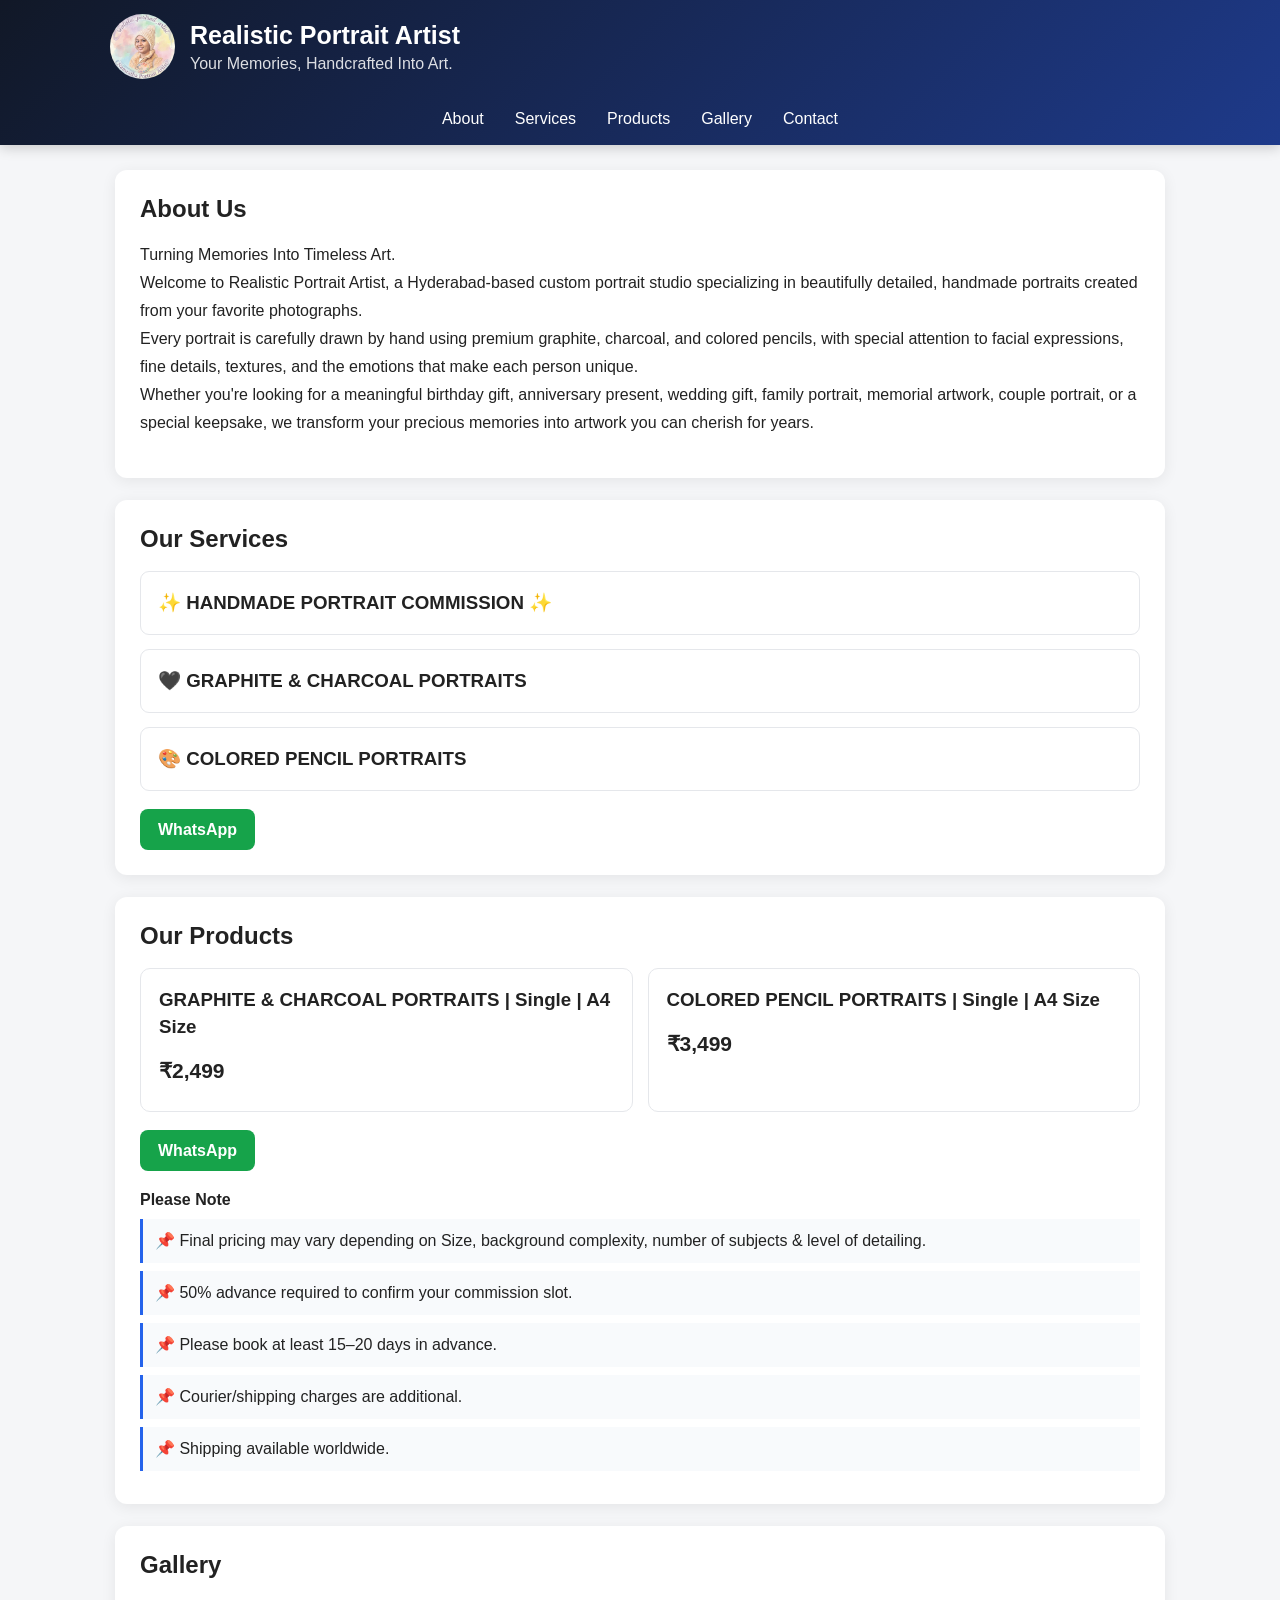
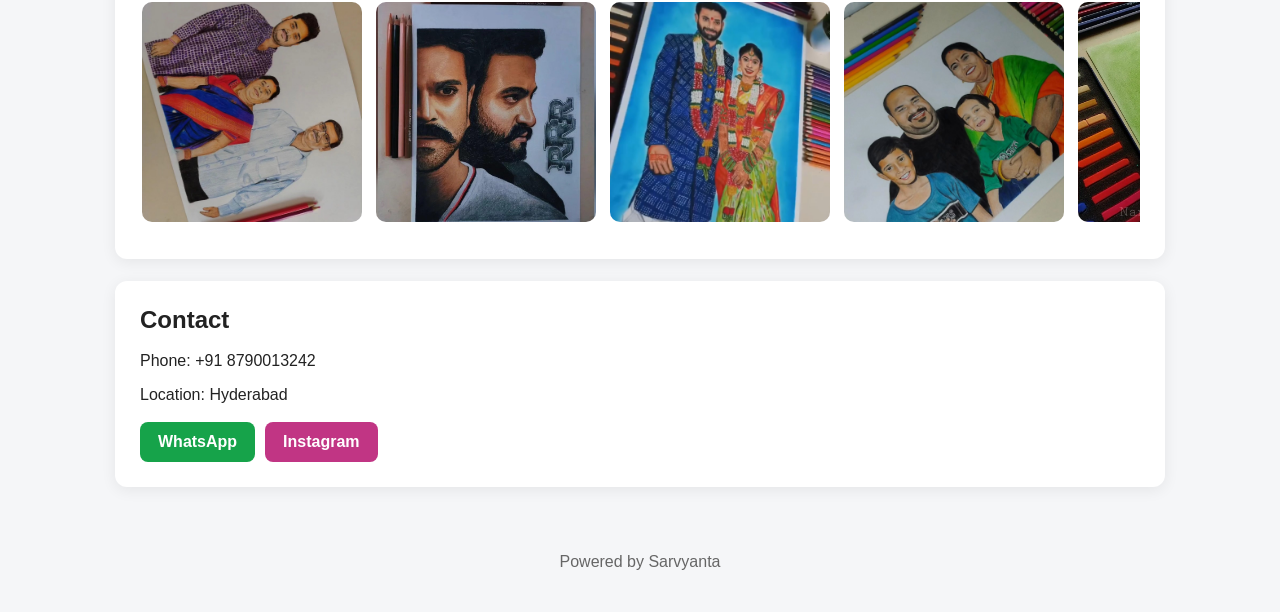
==== commit 62dd7f17: "Update index.html" ====
--- a/index.html
+++ b/index.html
@@ -261,7 +261,7 @@
 
 
 
-<script src="app.js?v=3"></script>
+<script src="app.js?v=4"></script>
 
 </body>
   </html>
--- a/stele.css
+++ b/stele.css
@@ -13,17 +13,26 @@
   color: #222;
 }
 
+
 /* =========================
    HEADER
-   ========================= */
+========================= */
 
 #topBar {
   position: sticky;
   top: 0;
   z-index: 1000;
-  background: linear-gradient(135deg, #111827, #1e3a8a);
-  color: white;
-  box-shadow: 0 3px 12px rgba(0, 0, 0, 0.18);
+
+  background: linear-gradient(
+    135deg,
+    #111827,
+    #1e3a8a
+  );
+
+  color: white;
+
+  box-shadow:
+    0 3px 12px rgba(0, 0, 0, 0.18);
 }
 
 .header-inner {
@@ -41,9 +50,13 @@
 #businessLogo {
   width: 65px;
   height: 65px;
+
   object-fit: cover;
+
   border-radius: 50%;
+
   background: white;
+
   display: none;
 }
 
@@ -57,146 +70,210 @@
   opacity: 0.85;
 }
 
+
 /* =========================
    NAVIGATION
-   ========================= */
+========================= */
 
 #navigation {
   display: flex;
+
   justify-content: center;
+
   gap: 5px;
+
   padding: 8px 10px;
+
   overflow-x: auto;
 }
 
 #navigation a {
   color: white;
+
   text-decoration: none;
+
   padding: 9px 13px;
+
   border-radius: 6px;
+
   white-space: nowrap;
 }
 
 #navigation a:hover {
-  background: rgba(255, 255, 255, 0.15);
-}
+  background: rgba(
+    255,
+    255,
+    255,
+    0.15
+  );
+}
+
 
 /* =========================
    MAIN
-   ========================= */
+========================= */
 
 main {
-  width: min(1050px, calc(100% - 30px));
+  width: min(
+    1050px,
+    calc(100% - 30px)
+  );
+
   margin: 25px auto;
 }
 
 .section-card {
   background: white;
+
   border-radius: 12px;
+
   padding: 25px;
+
   margin-bottom: 22px;
-  box-shadow: 0 3px 15px rgba(0, 0, 0, 0.07);
+
+  box-shadow:
+    0 3px 15px rgba(
+      0,
+      0,
+      0,
+      0.07
+    );
 }
 
 .section-card h2 {
   margin-top: 0;
+
   margin-bottom: 18px;
 }
 
+
 /* =========================
    ABOUT
-   ========================= */
+========================= */
 
 #description {
   line-height: 1.75;
+
   white-space: pre-line;
 }
 
+
 /* =========================
    SERVICES
-   ========================= */
+========================= */
 
 #servicesList {
   display: grid;
+
   gap: 14px;
 }
 
 .service-item {
   padding: 17px;
+
   border: 1px solid #e5e7eb;
+
   border-radius: 9px;
+
   background: #fff;
 }
 
 .service-item h3 {
   margin: 0;
+
   line-height: 1.5;
 }
 
+
 /* =========================
    SECTION WHATSAPP
-   ========================= */
+========================= */
+
+#servicesWhatsapp,
+#productsWhatsapp {
+  display: block;
+
+  margin-top: 18px;
+
+  width: 100%;
+}
+
+
+/*
+   IMPORTANT:
+   The WhatsApp button is NOT inside
+   the services/products grid.
+*/
 
 .section-whatsapp {
   display: inline-block;
-  margin-top: 18px;
+
+  width: auto;
+
   padding: 11px 18px;
+
   background: #16a34a;
-  color: white;
+
+  color: white;
+
   border-radius: 8px;
+
   text-decoration: none;
+
   font-weight: bold;
+
+  line-height: 1.2;
 }
 
 .section-whatsapp:hover {
   opacity: 0.9;
 }
 
+
 /* =========================
    PRODUCTS
-   ========================= */
+========================= */
 
 #productsList {
   display: grid;
-  grid-template-columns: repeat(auto-fit, minmax(230px, 1fr));
+
+  grid-template-columns:
+    repeat(
+      auto-fit,
+      minmax(230px, 1fr)
+    );
+
   gap: 15px;
 }
 
 .product-card {
   border: 1px solid #e5e7eb;
+
   border-radius: 10px;
+
   padding: 18px;
+
   background: white;
 }
 
 .product-card h3 {
   margin-top: 0;
+
   line-height: 1.4;
 }
 
 .product-price {
   font-size: 21px;
+
   font-weight: bold;
+
   margin: 10px 0;
 }
 
-.product-order {
-  display: inline-block;
-  padding: 9px 13px;
-  background: #16a34a;
-  color: white;
-  border-radius: 7px;
-  text-decoration: none;
-  font-weight: bold;
-}
-
-.product-order:hover {
-  opacity: 0.9;
-}
 
 /* =========================
    PRODUCT NOTES
-   ========================= */
+========================= */
 
 .notes {
   margin-top: 20px;
@@ -204,30 +281,44 @@
 
 .notes-title {
   margin-bottom: 10px;
+
   font-weight: bold;
 }
 
 .note {
   padding: 10px 12px;
+
   margin-bottom: 8px;
+
   background: #f8fafc;
-  border-left: 3px solid #2563eb;
+
+  border-left:
+    3px solid #2563eb;
+
   line-height: 1.5;
 }
 
+
 /* =========================
    GALLERY
-   Horizontal scrolling
-   ========================= */
+========================= */
 
 .gallery-grid {
   display: flex;
+
   gap: 14px;
+
   overflow-x: auto;
+
   overflow-y: hidden;
-  padding: 5px 2px 12px;
+
+  padding:
+    5px 2px 12px;
+
   scroll-behavior: smooth;
-  -webkit-overflow-scrolling: touch;
+
+  -webkit-overflow-scrolling:
+    touch;
 }
 
 .gallery-grid::-webkit-scrollbar {
@@ -236,30 +327,44 @@
 
 .gallery-grid::-webkit-scrollbar-track {
   background: #eeeeee;
+
   border-radius: 10px;
 }
 
 .gallery-grid::-webkit-scrollbar-thumb {
   background: #aaaaaa;
+
   border-radius: 10px;
 }
 
 .gallery-item {
-  flex: 0 0 220px;
+  flex:
+    0 0 220px;
+
   height: 220px;
+
   position: relative;
+
   overflow: hidden;
+
   border-radius: 10px;
+
   background: #eeeeee;
+
   cursor: pointer;
 }
 
 .gallery-item img {
   width: 100%;
+
   height: 100%;
+
   object-fit: cover;
+
   display: block;
-  transition: transform 0.25s ease;
+
+  transition:
+    transform 0.25s ease;
 }
 
 .gallery-item:hover img {
@@ -268,35 +373,50 @@
 
 .gallery-caption {
   position: absolute;
+
   left: 0;
   right: 0;
   bottom: 0;
+
   padding: 8px;
-  color: white;
-  background: linear-gradient(
-    transparent,
-    rgba(0, 0, 0, 0.75)
-  );
+
+  color: white;
+
+  background:
+    linear-gradient(
+      transparent,
+      rgba(0, 0, 0, 0.75)
+    );
+
   font-size: 13px;
 }
 
+
 /* =========================
    CONTACT
-   ========================= */
+========================= */
 
 .contact-buttons {
   display: flex;
+
   flex-wrap: wrap;
+
   gap: 10px;
+
   margin-top: 18px;
 }
 
 .button {
   display: inline-block;
+
   padding: 11px 18px;
+
   border-radius: 8px;
-  color: white;
+
+  color: white;
+
   text-decoration: none;
+
   font-weight: bold;
 }
 
@@ -312,27 +432,38 @@
   background: #1877f2;
 }
 
+
 /* =========================
    FOOTER
-   ========================= */
+========================= */
 
 footer {
   text-align: center;
+
   padding: 25px;
+
   color: #666;
 }
 
+
 /* =========================
    LIGHTBOX
-   ========================= */
+========================= */
 
 .lightbox {
   display: none;
+
   position: fixed;
+
   inset: 0;
+
   z-index: 5000;
-  background: rgba(0, 0, 0, 0.94);
+
+  background:
+    rgba(0, 0, 0, 0.94);
+
   align-items: center;
+
   justify-content: center;
 }
 
@@ -342,21 +473,32 @@
 
 #lightboxImage {
   max-width: 90vw;
+
   max-height: 85vh;
+
   object-fit: contain;
+
   user-select: none;
 }
 
 .lightbox-close {
   position: absolute;
+
   top: 15px;
   right: 20px;
+
   border: 0;
+
   background: transparent;
-  color: white;
+
+  color: white;
+
   font-size: 42px;
+
   cursor: pointer;
+
   z-index: 2;
+
   line-height: 1;
 }
 
@@ -366,21 +508,35 @@
 
 .lightbox-arrow {
   position: absolute;
+
   top: 50%;
-  transform: translateY(-50%);
+
+  transform:
+    translateY(-50%);
+
   border: 0;
-  background: rgba(255, 255, 255, 0.15);
-  color: white;
+
+  background:
+    rgba(255, 255, 255, 0.15);
+
+  color: white;
+
   width: 50px;
+
   height: 60px;
+
   font-size: 45px;
+
   cursor: pointer;
+
   border-radius: 8px;
+
   z-index: 2;
 }
 
 .lightbox-arrow:hover {
-  background: rgba(255, 255, 255, 0.25);
+  background:
+    rgba(255, 255, 255, 0.25);
 }
 
 .lightbox-arrow.left {
@@ -393,14 +549,18 @@
 
 #lightboxCounter {
   position: absolute;
+
   bottom: 20px;
-  color: white;
+
+  color: white;
+
   font-size: 14px;
 }
 
+
 /* =========================
    MOBILE
-   ========================= */
+========================= */
 
 @media (max-width: 600px) {
 
@@ -410,6 +570,7 @@
 
   #businessLogo {
     width: 50px;
+
     height: 50px;
   }
 
@@ -422,7 +583,9 @@
   }
 
   main {
-    width: calc(100% - 20px);
+    width:
+      calc(100% - 20px);
+
     margin: 15px auto;
   }
 
@@ -431,7 +594,9 @@
   }
 
   .gallery-item {
-    flex: 0 0 180px;
+    flex:
+      0 0 180px;
+
     height: 180px;
   }
 
@@ -443,14 +608,35 @@
     text-align: center;
   }
 
+  /*
+     Section WhatsApp remains
+     compact on mobile too.
+  */
+
+  #servicesWhatsapp,
+  #productsWhatsapp {
+    width: 100%;
+  }
+
+  .section-whatsapp {
+    display: block;
+
+    width: 100%;
+
+    text-align: center;
+  }
+
   .lightbox-arrow {
     width: 40px;
+
     height: 50px;
+
     font-size: 35px;
   }
 
   #lightboxImage {
     max-width: 94vw;
+
     max-height: 80vh;
   }
 }
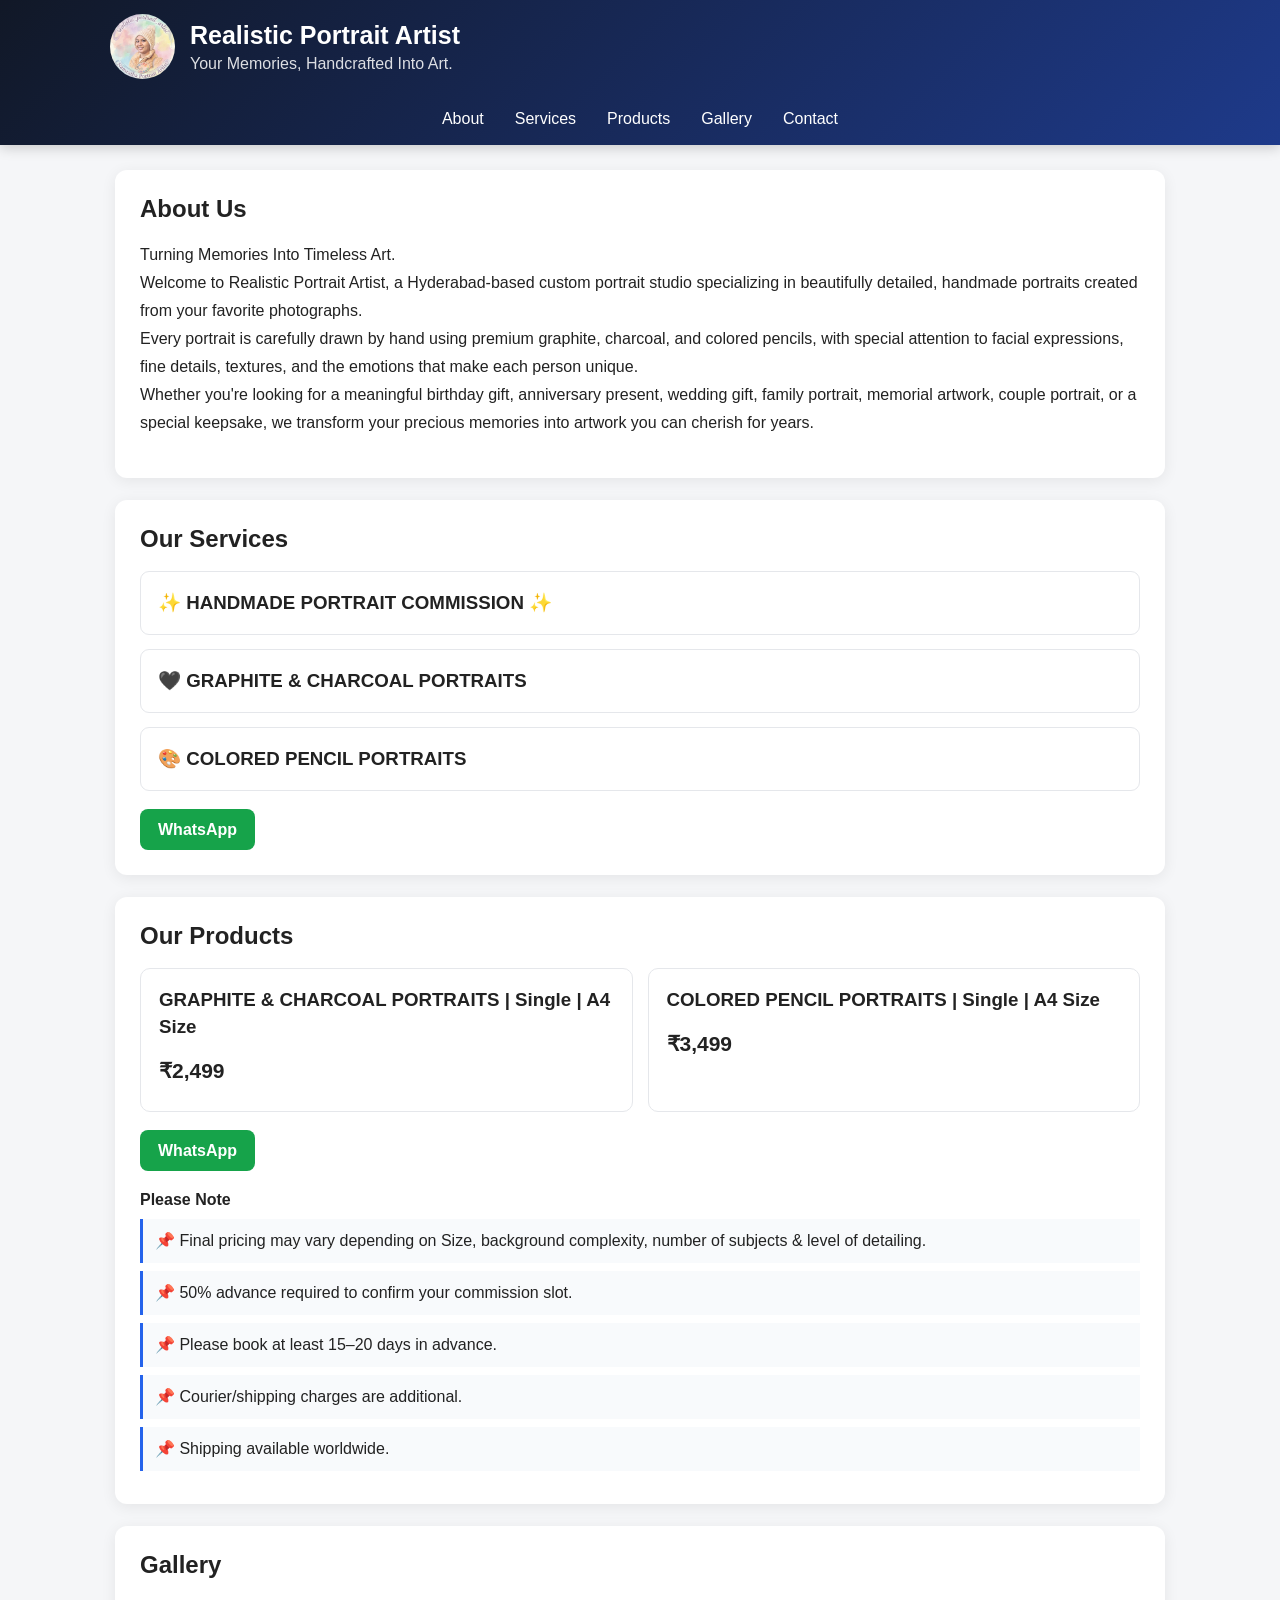
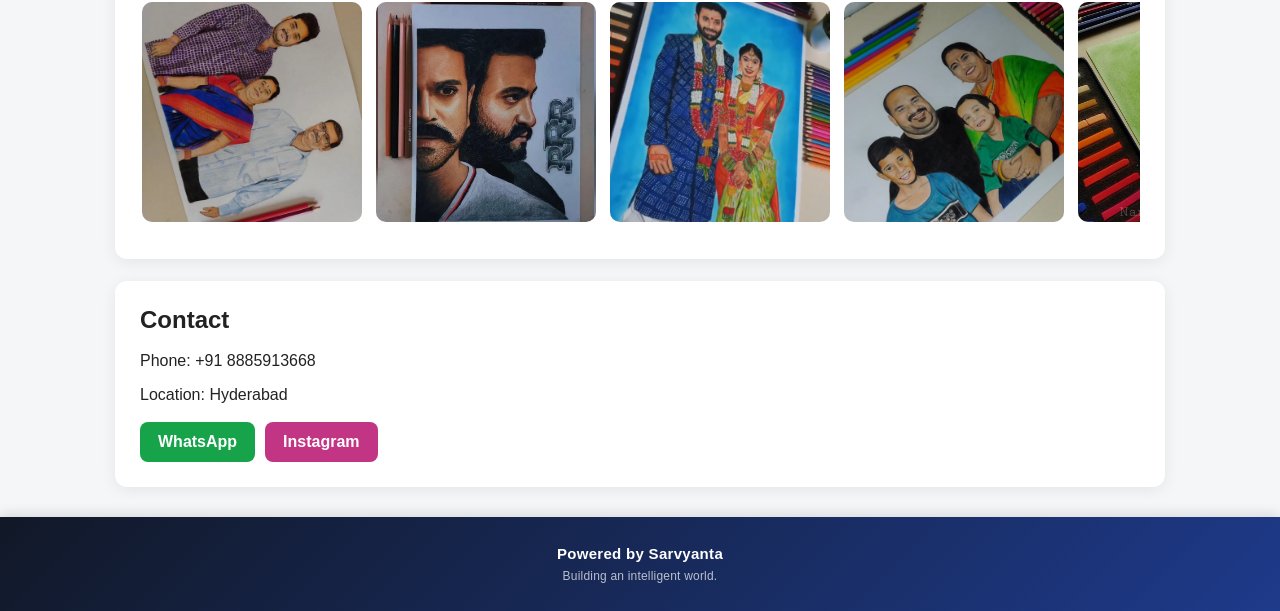
==== commit 65fac85f: "Update index.html" ====
--- a/index.html
+++ b/index.html
@@ -4,7 +4,24 @@
     <meta charset="UTF-8">
     <meta name="viewport" content="width=device-width, initial-scale=1.0">
 
-    <title>Realistic Portrait Artist</title>
+    <!-- SEO -->
+    <title id="seo-title">Sarvyanta Business</title>
+    <meta id="seo-description" name="description" content="Discover this business on Sarvyanta.">
+
+    <!-- Canonical URL -->
+    <link id="canonical-url" rel="canonical">
+
+    <!-- Open Graph -->
+    <meta property="og:type" content="website">
+    <meta id="og-title" property="og:title" content="Sarvyanta Business">
+    <meta id="og-description" property="og:description" content="Discover this business on Sarvyanta.">
+    <meta id="og-url" property="og:url">
+    <meta property="og:site_name" content="Sarvyanta">
+
+    <!-- Twitter -->
+    <meta name="twitter:card" content="summary_large_image">
+    <meta id="twitter-title" name="twitter:title" content="Sarvyanta Business">
+    <meta id="twitter-description" name="twitter:description" content="Discover this business on Sarvyanta.">
 
     <link rel="stylesheet" href="stele.css">
 </head>
--- a/stele.css
+++ b/stele.css
@@ -433,16 +433,31 @@
 }
 
 
-/* =========================
-   FOOTER
-========================= */
-
+/* FOOTER */
 footer {
+  margin-top: 30px;
+  padding: 28px 20px;
   text-align: center;
-
-  padding: 25px;
-
-  color: #666;
+  background: linear-gradient(135deg, #111827, #1e3a8a);
+  color: white;
+  box-shadow: 0 -3px 12px rgba(0, 0, 0, 0.12);
+}
+
+footer p {
+  margin: 0;
+  font-size: 15px;
+  font-weight: 600;
+  letter-spacing: 0.3px;
+}
+
+footer p::after {
+  content: "Building an intelligent world.";
+  display: block;
+  margin-top: 7px;
+  font-size: 12px;
+  font-weight: normal;
+  opacity: 0.7;
+  letter-spacing: 0.2px;
 }
 
 
